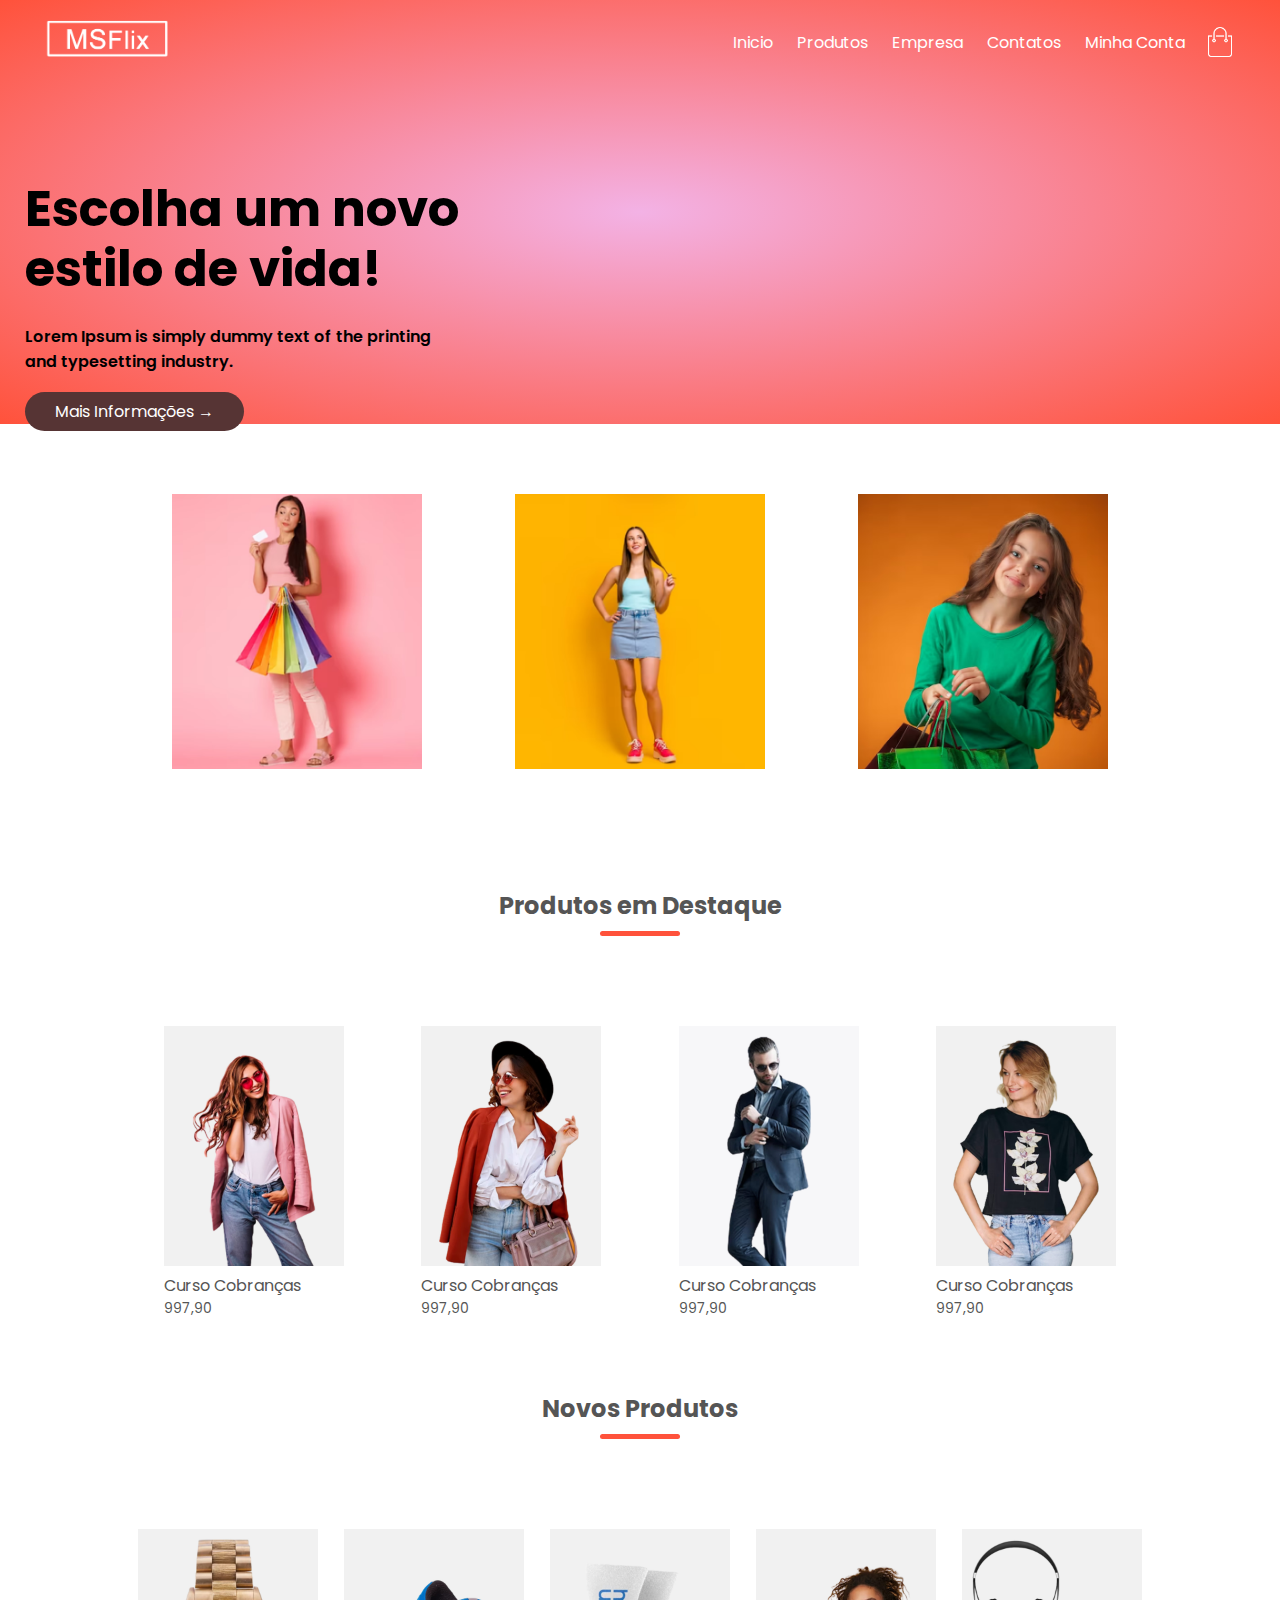
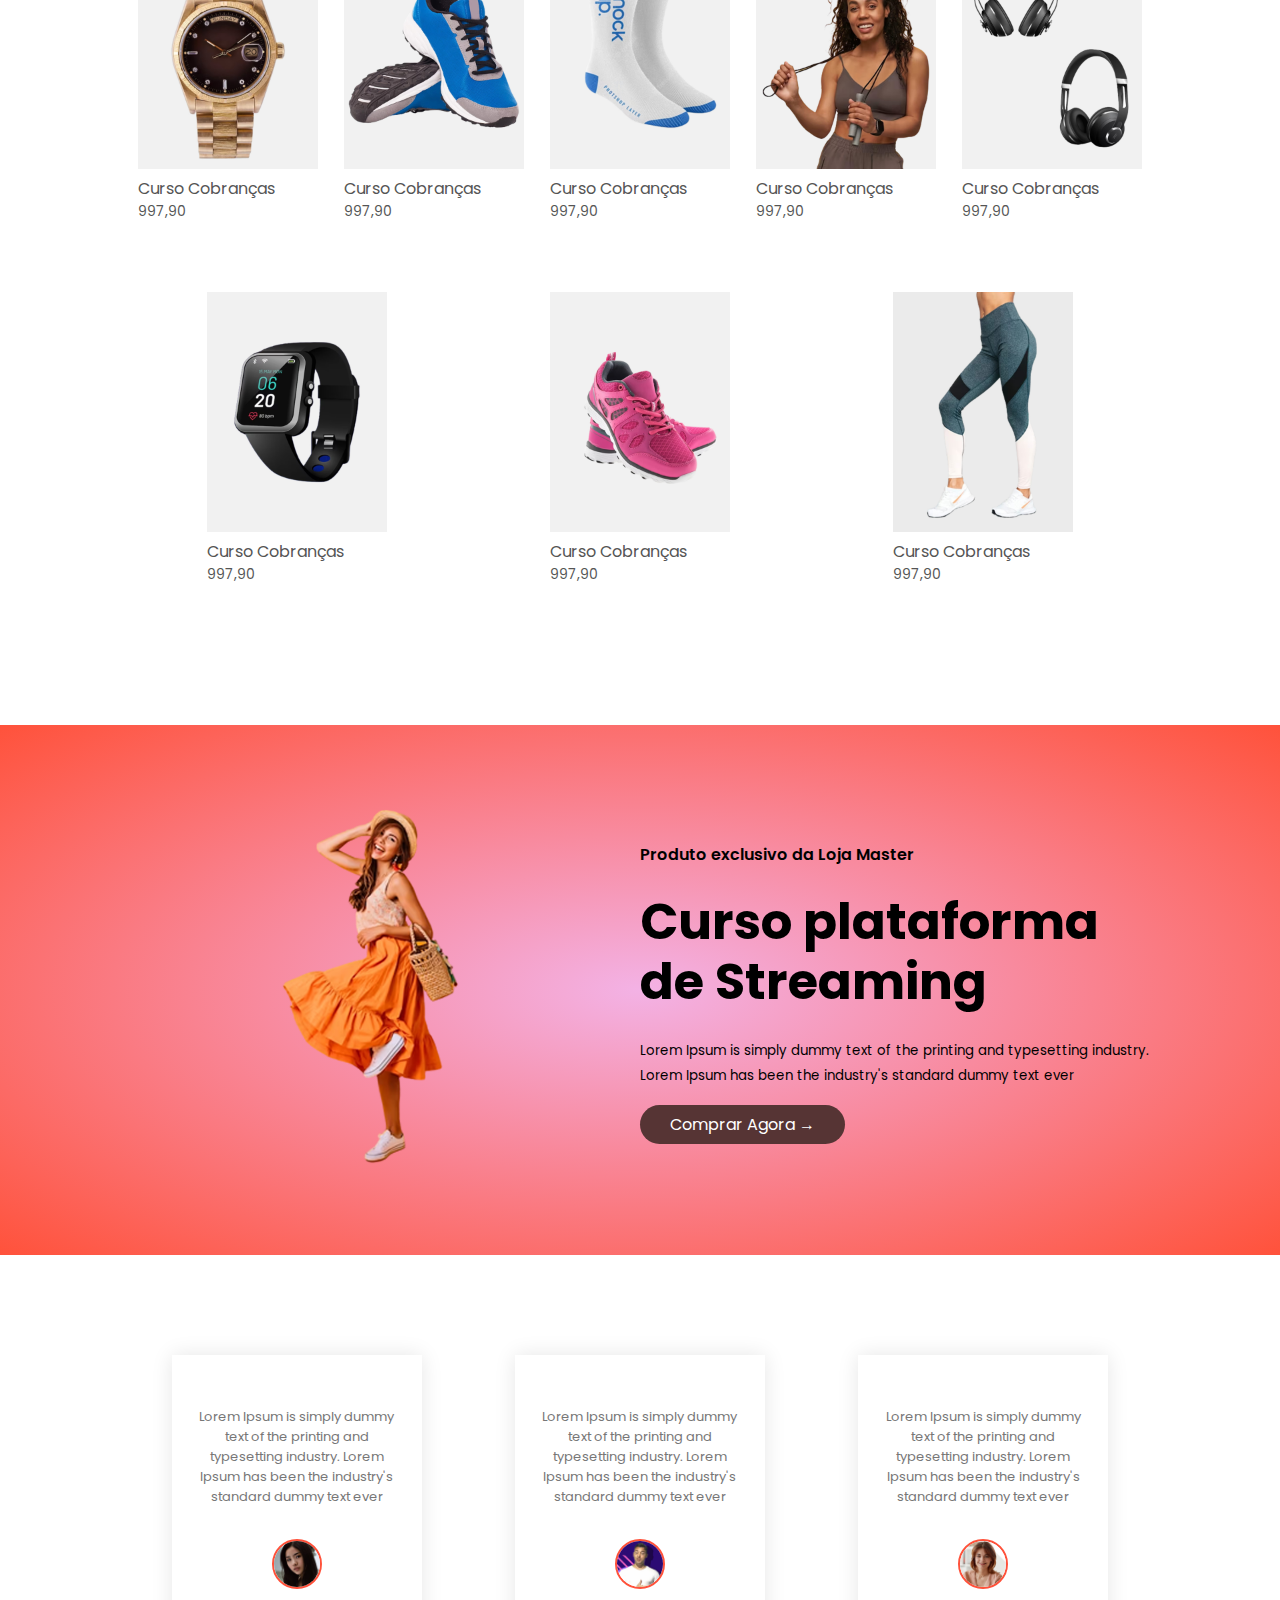
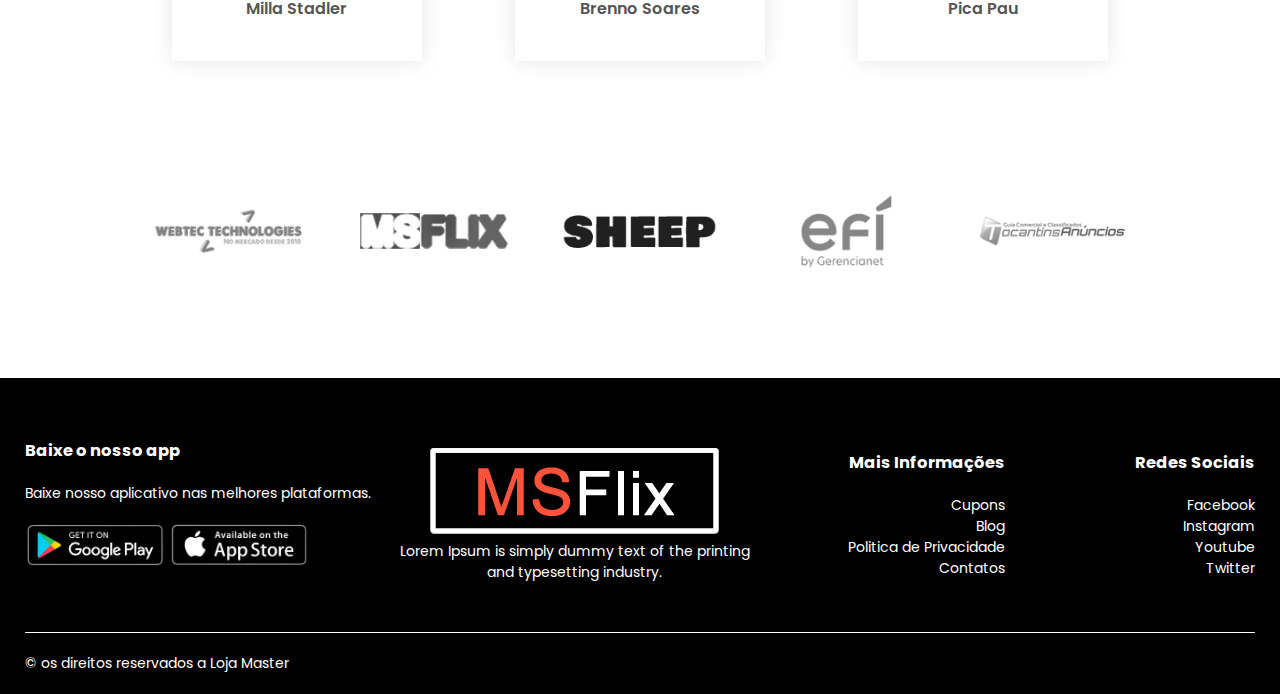
==== index.html @ d75064ee "site2" ====
<!DOCTYPE html>
<html lang="pt-br">
<head>
    <meta charset="UTF-8">
    <meta name="viewport" content="width=device-width, initial-scale=1.0">
    <title>Loja Virtual lojamaster.com.br - lojamaster.com.br</title>
    <link rel="stylesheet" href="assets/css/style.css">

</head>
<body>

    <!--INICIO BANNER LOJA MASTER-->
    <div class="banner">

        <!--INICIO CONTAINER LOJA MASTER-->
            <div class="container">

                <!--INICIO NAVEGAÇÃO TOPO LOJA MASTER-->
                <div class="navbar">

                    <div class="logo">
                        <img src="assets/img/logo.png" alt="Loja Master" width="125px">
                    </div>

                    <!--INICIO MENU DE NAVEGAÇÃO TOPO LOJA MASTER-->
                    <nav>
                        <ul id="MenuItens">
                            <li><a href="" title="">Inicio</a></li>
                            <li><a href="" title="">Produtos</a></li>
                            <li><a href="" title="">Empresa</a></li>
                            <li><a href="" title="">Contatos</a></li>
                            <li><a href="" title="">Minha Conta</a></li>
                        </ul>
                    </nav>
                    <!--FIM MENU DE NAVEGAÇÃO TOPO LOJA MASTER-->


                    <img src="assets/img/carrinho.png" alt="" width="30px" height="30px">

                    <img src="assets/img/menu.png" alt="" class="menu-celular" onclick="menucelular()">

                </div>
                <!--FIM NAVEGAÇÃO TOPO LOJA MASTER-->

                <!--INICIO TEXTO DO BANNER LOJA MASTER-->
                <div class="linha">

                    <div class="col-2">
                        <h1>Escolha um novo <br>estilo de vida!</h1>
                        <p>Lorem Ipsum is simply dummy text of the printing <br>and typesetting industry. </p>
                        <br><a href="" class="btn">Mais Informações &#8594;</a>
                    </div>
                     
                    <div class="col-2">
                        <img src="assets/img/banner-1.png" alt="">
                    </div>


                </div>
                <!--FIM TEXTO DO BANNER LOJA MASTER-->


            </div>
        <!--FIM CONTAINER LOJA MASTER-->


    </div>
    <!--FIM BANNER LOJA MASTER-->

    <!--INICIO CATEGORIAS EM DESTAQUE LOJA MASTER-->
        <div class="categorias">
           <!--INICIO CORPO CATEGORIAS LOJA MASTER-->
           <div class="corpo-categorias">

            <!--INICIO LINHA DO CORPO CATEGORIAS LOJA MASTER-->
            <div class="linha">
                
                <div class="col-3">
                    <img src="assets/img/categoria-1.jpg" alt="">
                </div>
                
                <div class="col-3">
                    <img src="assets/img/categoria-2.jpg" alt="">
                </div>
                
                <div class="col-3">
                    <img src="assets/img/categoria-3.jpg" alt="">
                </div>

            </div>
            <!--FIM LINHA DO CORPO CATEGORIAS LOJA MASTER-->

           </div>
           <!--FIM CORPO CATEGORIAS LOJA MASTER-->
           
        </div>
    <!--FIM CATEGORIAS EM DESTAQUE LOJA MASTER-->

    <!--INICIO PRODUTOS EM DESTAQUE LOJA MASTER-->
        
        <div class="corpo-categorias">
            
            <h2 class="titulo">Produtos em Destaque</h2>
            
            <!--INICIO LINHA DO CORPO CATEGORIAS EM DESTAQUE LOJA MASTER-->
            <div class="linha">
                
                <!--INICIO ITEM PRODUTO EM DESTAQUE LOJA MASTER-->
                <div class="col-4">
                    <img src="assets/img/produto-1.jpg" alt="">
                    <h4>Curso Cobranças</h4>
                     <div class="classificacao">
                        <ion-icon name="star"></ion-icon>
                        <ion-icon name="star"></ion-icon>
                        <ion-icon name="star"></ion-icon>
                        <ion-icon name="star"></ion-icon>
                        <ion-icon name="star"></ion-icon>
                     </div>
                    <p>997,90</p>

                </div>
                <!--FIM ITEM PRODUTO EM DESTAQUE LOJA MASTER-->

                <!--INICIO ITEM PRODUTO EM DESTAQUE LOJA MASTER-->
                <div class="col-4">
                    <img src="assets/img/produto-2.jpg" alt="">
                    <h4>Curso Cobranças</h4>
                     <div class="classificacao">
                        <ion-icon name="star"></ion-icon>
                        <ion-icon name="star"></ion-icon>
                        <ion-icon name="star"></ion-icon>
                        <ion-icon name="star"></ion-icon>
                        <ion-icon name="star"></ion-icon>
                     </div>
                    <p>997,90</p>

                </div>
                <!--FIM ITEM PRODUTO EM DESTAQUE LOJA MASTER-->

                <!--INICIO ITEM PRODUTO EM DESTAQUE LOJA MASTER-->
                <div class="col-4">
                    <img src="assets/img/produto-3.jpg" alt="">
                    <h4>Curso Cobranças</h4>
                     <div class="classificacao">
                        <ion-icon name="star"></ion-icon>
                        <ion-icon name="star"></ion-icon>
                        <ion-icon name="star"></ion-icon>
                        <ion-icon name="star"></ion-icon>
                        <ion-icon name="star"></ion-icon>
                     </div>
                    <p>997,90</p>

                </div>
                <!--FIM ITEM PRODUTO EM DESTAQUE LOJA MASTER-->

                <!--INICIO ITEM PRODUTO EM DESTAQUE LOJA MASTER-->
                <div class="col-4">
                    <img src="assets/img/produto-4.jpg" alt="">
                    <h4>Curso Cobranças</h4>
                     <div class="classificacao">
                        <ion-icon name="star"></ion-icon>
                        <ion-icon name="star"></ion-icon>
                        <ion-icon name="star"></ion-icon>
                        <ion-icon name="star"></ion-icon>
                        <ion-icon name="star"></ion-icon>
                     </div>
                    <p>997,90</p>

                </div>
                <!--FIM ITEM PRODUTO EM DESTAQUE LOJA MASTER-->

            </div>
            <!--FIM LINHA DO CORPO CATEGORIAS EM DESTAQUE LOJA MASTER-->
            
            <h2 class="titulo">Novos Produtos</h2>

            <!--INICIO LINHA DO CORPO CATEGORIAS EM DESTAQUE LOJA MASTER-->
            <div class="linha">
                
                <!--INICIO ITEM PRODUTO EM DESTAQUE LOJA MASTER-->
                <div class="col-4">
                    <img src="assets/img/produto-5.jpg" alt="">
                    <h4>Curso Cobranças</h4>
                     <div class="classificacao">
                        <ion-icon name="star"></ion-icon>
                        <ion-icon name="star"></ion-icon>
                        <ion-icon name="star"></ion-icon>
                        <ion-icon name="star"></ion-icon>
                        <ion-icon name="star"></ion-icon>
                     </div>
                    <p>997,90</p>

                </div>
                <!--FIM ITEM PRODUTO EM DESTAQUE LOJA MASTER-->

                <!--INICIO ITEM PRODUTO EM DESTAQUE LOJA MASTER-->
                <div class="col-4">
                    <img src="assets/img/produto-6.jpg" alt="">
                    <h4>Curso Cobranças</h4>
                     <div class="classificacao">
                        <ion-icon name="star"></ion-icon>
                        <ion-icon name="star"></ion-icon>
                        <ion-icon name="star"></ion-icon>
                        <ion-icon name="star"></ion-icon>
                        <ion-icon name="star"></ion-icon>
                     </div>
                    <p>997,90</p>

                </div>
                <!--FIM ITEM PRODUTO EM DESTAQUE LOJA MASTER-->

                <!--INICIO ITEM PRODUTO EM DESTAQUE LOJA MASTER-->
                <div class="col-4">
                    <img src="assets/img/produto-7.jpg" alt="">
                    <h4>Curso Cobranças</h4>
                     <div class="classificacao">
                        <ion-icon name="star"></ion-icon>
                        <ion-icon name="star"></ion-icon>
                        <ion-icon name="star"></ion-icon>
                        <ion-icon name="star"></ion-icon>
                        <ion-icon name="star"></ion-icon>
                     </div>
                    <p>997,90</p>

                </div>
                <!--FIM ITEM PRODUTO EM DESTAQUE LOJA MASTER-->

                <!--INICIO ITEM PRODUTO EM DESTAQUE LOJA MASTER-->
                <div class="col-4">
                    <img src="assets/img/produto-8.jpg" alt="">
                    <h4>Curso Cobranças</h4>
                     <div class="classificacao">
                        <ion-icon name="star"></ion-icon>
                        <ion-icon name="star"></ion-icon>
                        <ion-icon name="star"></ion-icon>
                        <ion-icon name="star"></ion-icon>
                        <ion-icon name="star"></ion-icon>
                     </div>
                    <p>997,90</p>

                </div>
                <!--FIM ITEM PRODUTO EM DESTAQUE LOJA MASTER-->

                <!--INICIO ITEM PRODUTO EM DESTAQUE LOJA MASTER-->
                <div class="col-4">
                    <img src="assets/img/produto-9.jpg" alt="">
                    <h4>Curso Cobranças</h4>
                     <div class="classificacao">
                        <ion-icon name="star"></ion-icon>
                        <ion-icon name="star"></ion-icon>
                        <ion-icon name="star"></ion-icon>
                        <ion-icon name="star"></ion-icon>
                        <ion-icon name="star"></ion-icon>
                     </div>
                    <p>997,90</p>

                </div>
                <!--FIM ITEM PRODUTO EM DESTAQUE LOJA MASTER-->

                <!--INICIO ITEM PRODUTO EM DESTAQUE LOJA MASTER-->
                <div class="col-4">
                    <img src="assets/img/produto-10.jpg" alt="">
                    <h4>Curso Cobranças</h4>
                     <div class="classificacao">
                        <ion-icon name="star"></ion-icon>
                        <ion-icon name="star"></ion-icon>
                        <ion-icon name="star"></ion-icon>
                        <ion-icon name="star"></ion-icon>
                        <ion-icon name="star"></ion-icon>
                     </div>
                    <p>997,90</p>

                </div>
                <!--FIM ITEM PRODUTO EM DESTAQUE LOJA MASTER-->

                <!--INICIO ITEM PRODUTO EM DESTAQUE LOJA MASTER-->
                <div class="col-4">
                    <img src="assets/img/produto-11.jpg" alt="">
                    <h4>Curso Cobranças</h4>
                     <div class="classificacao">
                        <ion-icon name="star"></ion-icon>
                        <ion-icon name="star"></ion-icon>
                        <ion-icon name="star"></ion-icon>
                        <ion-icon name="star"></ion-icon>
                        <ion-icon name="star"></ion-icon>
                     </div>
                    <p>997,90</p>

                </div>
                <!--FIM ITEM PRODUTO EM DESTAQUE LOJA MASTER-->

                <!--INICIO ITEM PRODUTO EM DESTAQUE LOJA MASTER-->
                <div class="col-4">
                    <img src="assets/img/produto-12.jpg" alt="">
                    <h4>Curso Cobranças</h4>
                     <div class="classificacao">
                        <ion-icon name="star"></ion-icon>
                        <ion-icon name="star"></ion-icon>
                        <ion-icon name="star"></ion-icon>
                        <ion-icon name="star"></ion-icon>
                        <ion-icon name="star"></ion-icon>
                     </div>
                    <p>997,90</p>

                </div>
                <!--FIM ITEM PRODUTO EM DESTAQUE LOJA MASTER-->

            </div>
            <!--FIM LINHA DO CORPO CATEGORIAS EM DESTAQUE LOJA MASTER-->

        </div>  
        
    <!--FIM PRODUTOS EM DESTAQUE LOJA MASTER-->

    <!--INICIO OFERTAS LOJA MASTER-->
        <div class="ofertas">

            <div class="corpo-categorias">
                <div class="linha">
                   
                    <div class="col-2">
                        <img src="assets/img/banner-2.png" alt="" class="oferta-img">
                    </div>

                    <div class="col-2">
                        <p>Produto exclusivo da Loja Master</p>
                        <h1>Curso plataforma de Streaming</h1>
                        <small>Lorem Ipsum is simply dummy text of the printing and typesetting industry. Lorem Ipsum has been the industry's standard dummy text ever</small>
                        <br> <br><a href="" class="btn">Comprar Agora &#8594;</a>
                    </div>

                </div>
            </div>

        </div>
    <!--FIM OFERTAS LOJA MASTER-->

    <!--INICIO DEPOIMENTOS LOJA MASTER-->
    <div class="depoimentos">
        <div class="corpo-categorias">
            <div class="linha">

                <!--INICIO ITEM DEPOIMENTO LOJA MASTER-->
                <div class="col-3">
                    <ion-icon name="ribbon" class="depoimento-icone"></ion-icon>
                    <p>Lorem Ipsum is simply dummy text of the printing and typesetting industry. Lorem Ipsum has been the industry's standard dummy text ever</p>
                    
                    <div class="classificacao">
                        <ion-icon name="star"></ion-icon>
                        <ion-icon name="star"></ion-icon>
                        <ion-icon name="star"></ion-icon>
                        <ion-icon name="star"></ion-icon>
                        <ion-icon name="star"></ion-icon>
                     </div>
                    
                    <img src="assets/img/cliente-1.png" alt="">
                    <h3>Milla Stadler</h3>
                </div>
                <!--FIM ITEM DEPOIMENTO LOJA MASTER-->

                <!--INICIO ITEM DEPOIMENTO LOJA MASTER-->
                <div class="col-3">
                    <ion-icon name="ribbon" class="depoimento-icone"></ion-icon>
                    <p>Lorem Ipsum is simply dummy text of the printing and typesetting industry. Lorem Ipsum has been the industry's standard dummy text ever</p>
                    
                    <div class="classificacao">
                        <ion-icon name="star"></ion-icon>
                        <ion-icon name="star"></ion-icon>
                        <ion-icon name="star"></ion-icon>
                        <ion-icon name="star"></ion-icon>
                        <ion-icon name="star"></ion-icon>
                     </div>
                    
                    <img src="assets/img/cliente-2.png" alt="">
                    <h3>Brenno Soares</h3>
                </div>
                <!--FIM ITEM DEPOIMENTO LOJA MASTER-->

                <!--INICIO ITEM DEPOIMENTO LOJA MASTER-->
                <div class="col-3">
                    <ion-icon name="ribbon" class="depoimento-icone"></ion-icon>
                    <p>Lorem Ipsum is simply dummy text of the printing and typesetting industry. Lorem Ipsum has been the industry's standard dummy text ever</p>
                    
                    <div class="classificacao">
                        <ion-icon name="star"></ion-icon>
                        <ion-icon name="star"></ion-icon>
                        <ion-icon name="star"></ion-icon>
                        <ion-icon name="star"></ion-icon>
                        <ion-icon name="star"></ion-icon>
                     </div>
                    
                    <img src="assets/img/cliente-3.png" alt="">
                    <h3>Pica Pau</h3>
                </div>
                <!--FIM ITEM DEPOIMENTO LOJA MASTER-->

            </div>
        </div>
    </div>
    <!--FIM DEPOIMENTOS LOJA MASTER-->

    <!--INICIO MARCAS LOJA MASTER-->
    <div class="marcas">
        <div class="corpo-categorias">
            <div class="linha">
            
                <div class="col-5">
                    <img src="assets/img/marca-1.png" alt="">
                </div>
                
                <div class="col-5">
                    <img src="assets/img/marca-2.png" alt="">
                </div>
                
                <div class="col-5">
                    <img src="assets/img/marca-3.png" alt="">
                </div>

                <div class="col-5">
                    <img src="assets/img/marca-4.png" alt="">
                </div>
                
                <div class="col-5">
                    <img src="assets/img/marca-5.png" alt="">
                </div>

            </div>
        </div>
    </div>
    <!--FIM MARCAS LOJA MASTER-->

    <!--INICIO RODAPE LOJA MASTER-->
        <footer class="rodape">

            <div class="container">
                <div class="linha">
                  
                    <div class="rodape-col-1">
                        <h3>Baixe o nosso app</h3>
                        <p>Baixe nosso aplicativo nas melhores plataformas.</p>
                        <div class="app-logo">
                            <img src="assets/img/google.png" alt="">
                            <img src="assets/img/apple.png" alt="">
                        </div>
                    </div>

                    <div class="rodape-col-2">
                        <img src="assets/img/logo-2.png" alt="">
                        <p>Lorem Ipsum is simply dummy text of the printing and typesetting industry.</p>
                    </div>

                    <div class="rodape-col-3">
                        <h3>Mais Informações</h3>
                        <ul>
                            <li>Cupons</li>
                            <li>Blog</li>
                            <li>Politica de Privacidade</li>
                            <li>Contatos</li>
                        </ul>
                    </div>

                    <div class="rodape-col-4">
                        <h3>Redes Sociais</h3>
                        <ul>
                            <li>Facebook</li>
                            <li>Instagram</li>
                            <li>Youtube</li>
                            <li>Twitter</li>
                        </ul>
                    </div>
                    
                </div>
                <hr>
                <p class="direitos"></p>
                    &#169; os direitos reservados a Loja Master
            </div>

        </footer>
    <!--FIM RODAPE LOJA MASTER-->
    


<script type="module" src="https://unpkg.com/ionicons@7.1.0/dist/ionicons/ionicons.esm.js"></script>
<script nomodule src="https://unpkg.com/ionicons@7.1.0/dist/ionicons/ionicons.js"></script>
<script src="assets/js/app.js"></script>
</body>
</html>
---- assets/css/style.css ----
@import url('https://fonts.googleapis.com/css2?family=Poppins:ital,wght@0,100;0,200;0,300;0,400;0,500;0,600;0,700;0,800;0,900;1,100;1,200;1,300;1,400;1,500;1,600;1,700;1,800;1,900&display=swap');
*{
    margin: 0;
    padding: 0;
    box-sizing: border-box;
}

:root{
    --cor-padrao: #ff523b;
    --cor-padrao-hover: #f3b2e5;
    --cor-fonte: #fff;
    --cor-fonte-p: #555;
    --cor-btn: #563434;
    --cor-btn-hover: #15ff00;
    --cor-btn-fonte: #000;
    --cor-fonte-corpo: #555;
    --cor-fonte-corpo-leve: #777;
}

body{
    font-family: 'Poppins', sans-serif;
}

.banner{
    background: radial-gradient(var(--cor-padrao-hover), var(--cor-padrao));
}

.banner .linha{
    margin-top:70px;
}

.container{
    max-width: 1300px;
    margin: auto;
    padding-left: 25px;
    padding-right: 25px;
}

.navbar{
    display: flex; 
    align-items: center;
    padding: 20px;
}

nav{
    flex: 1;
    text-align: right;
}

nav ul{
    display: inline-block;
    list-style-type: none;
}

nav ul li{
    display: inline-block;
    margin-right: 20px;
}

nav ul li a{
    text-decoration: none;
    color: var(--cor-fonte);
}

.banner p{
    color: var(--cor-fonte);
}

p{
    color: var(--cor-fonte-p);
}

.linha{
    display: flex;
    align-items: center;
    flex-wrap: wrap;
    justify-content: space-around;
}

.col-2{
    flex-basis: 50%;
    min-width: 300px;
}

.col-2 img{
    max-width: 100%;
    padding: 50px 0;
}

.col-2 h1{
    font-size: 50px;
    line-height: 60px;
    margin: 25px 0;
}

.col-2 p{
    font-weight: 600;
    color: var(--cor-btn-fonte);
}
 
.btn{
    text-decoration: none;
    color:var(--cor-fonte);
    background: var(--cor-btn);
    padding: 8px 30px;
    margin: 30px 0;
    border-radius: 30px;
    transition: background 0.5s;
}

.btn:hover{
    background: var(--cor-btn-hover);
    color: var(--cor-btn-fonte);
    
}

.categorias{
    margin: 70px 0;
}

.corpo-categorias{
    max-width: 1080px;
    margin: auto;
    padding-left: 25px;
    padding-right: 25px;
}

.col-3{
    flex-basis: 30%;
    max-width: 250px;
    margin-bottom: 30px;
}

.col-3 img{
    width: 100%;
    object-fit: cover;
    object-position: center;
}

.col-4{
    flex-basis: 25%; 
    max-width: 200px;
    padding: 10px;
    margin-bottom: 50px;
    transition: transform 0.5s;
}

.col-4:hover{
    transform: scale(1.1);
}

.col-4 img{
    width: 100%;
    object-fit: cover;
    object-position: center;
}

.titulo{
    position: relative;
    line-height: 60px;
    margin: 0 auto 80px;
    text-align: center;
    color: var(--cor-fonte-corpo)
}

.titulo::after{
    content: '';
    background-color: var(--cor-padrao);
    width: 80px;
    height: 5px;
    border-radius: 5px;
    position: absolute;
    bottom: 0;
    left: 50%;
    transform: translateX(-50%);
}

h4{
    color: var(--cor-fonte-corpo);
    font-weight: normal;
}

.col-4 p{
    font-size: 14px;
}

.classificacao ion-icon{
    color: var(--cor-padrao)
}

/*------------OFERTAS------------*/

.ofertas{
    background: radial-gradient(var(--cor-padrao-hover), var(--cor-padrao));
    margin-top: 80px;
    padding: 30px 0;
}

.col-2 .oferta-img{
    padding: 50px;
}

small{
    color: var(--cor-btn-fonte);
}

/*------------DEPOIMENTOS------------*/

.depoimentos{
    padding-top: 100px;
}

.depoimentos .col-3{
    text-align: center;
    padding: 40px 20px;
    box-shadow: 0 0 20px 0 rgba(0, 0, 0, 0.1);
    cursor: pointer;
    transition: transform 0.5s;
}

.depoimentos .col-3:hover{
    transform: scale(1.1);
}

.depoimentos .col-3 img{
    width: 50px;
    border-radius: 50%;
    margin-top: 20px;
    border: 2px solid var(--cor-padrao);
}

.depoimento-icone{
    color: var(--cor-padrao);
    font-size: 34px;
}

.col-3 p{
    font-size: 13px;
    color: var(--cor-fonte-corpo-leve);
    margin: 12px 0;
}

.depoimentos .col-3 h3{
    font-size: 16px;
    font-weight: 600;
    color: var(--cor-fonte-corpo);
}

/*------------MARCAS------------*/

.marcas{
    margin: 100px auto;
}

.col-5{
    width: 160px;
}

.col-5 img{
    width: 100%;
    object-fit: cover;
    object-position: center;
    cursor: pointer;
    filter: grayscale(100%);
}

.col-5 img:hover{
    filter: grayscale(0%);
}

/*------------RODAPE------------*/

.rodape{
    background-color: var(--cor-btn-fonte);
    color: var(--cor-fonte);
    padding: 60px 0 20px;
    font-size: 14px;
}

.rodape p{
    color: var(--cor-fonte);
}

.rodape h3{
    color: var(--cor-fonte);
    margin-bottom: 20px;
}

.rodape-col-1, .rodape-col-2, .rodape-col-3, .rodape-col-4{
    width: 250px;
    min-width: 250px;
    margin-bottom: 20px;
} 

.rodape-col-1{
    flex-basis: 30%;
}

.rodape-col-2{
    flex: 1;
    text-align: center;
}

.rodape-col-1 img{
    width: 180px;
    margin-bottom: 20px;
}

.rodape-col-3, .rodape-col-4{
    flex-basis: 12%;
    text-align: right;
}

ul{
    list-style-type: none;
}

.app-logo{
    margin-top: 20px;
}

.app-logo img{
    width: 140px;
}

.rodape hr{
    border: none;
    height: 1px;
    background: var(--cor-fonte);
    margin: 20px 0;
}

.direitos{
    text-align: center;
}

.menu-celular{
    width: 28px;
    margin-left: 20px;
    display: none;
}

/*------------MENU CELULAR------------*/

@media only screen and (max-width:800px){
    nav ul{
        position: absolute;
        top: 70px;
        left: 0;
        background: var(--cor-btn-fonte);
        width: 100%;
        overflow: hidden;
        transition: max-height 0.5s;

    }

    nav ul li{
        display: block;
        margin-top: 10px;
        margin-right: 50px;
        margin-bottom: 10px;
    }

    nav ul li a{
        color: var(--cor-fonte);
    }

    .menu-celular{
        display: block;
        cursor: pointer; 
    }
}
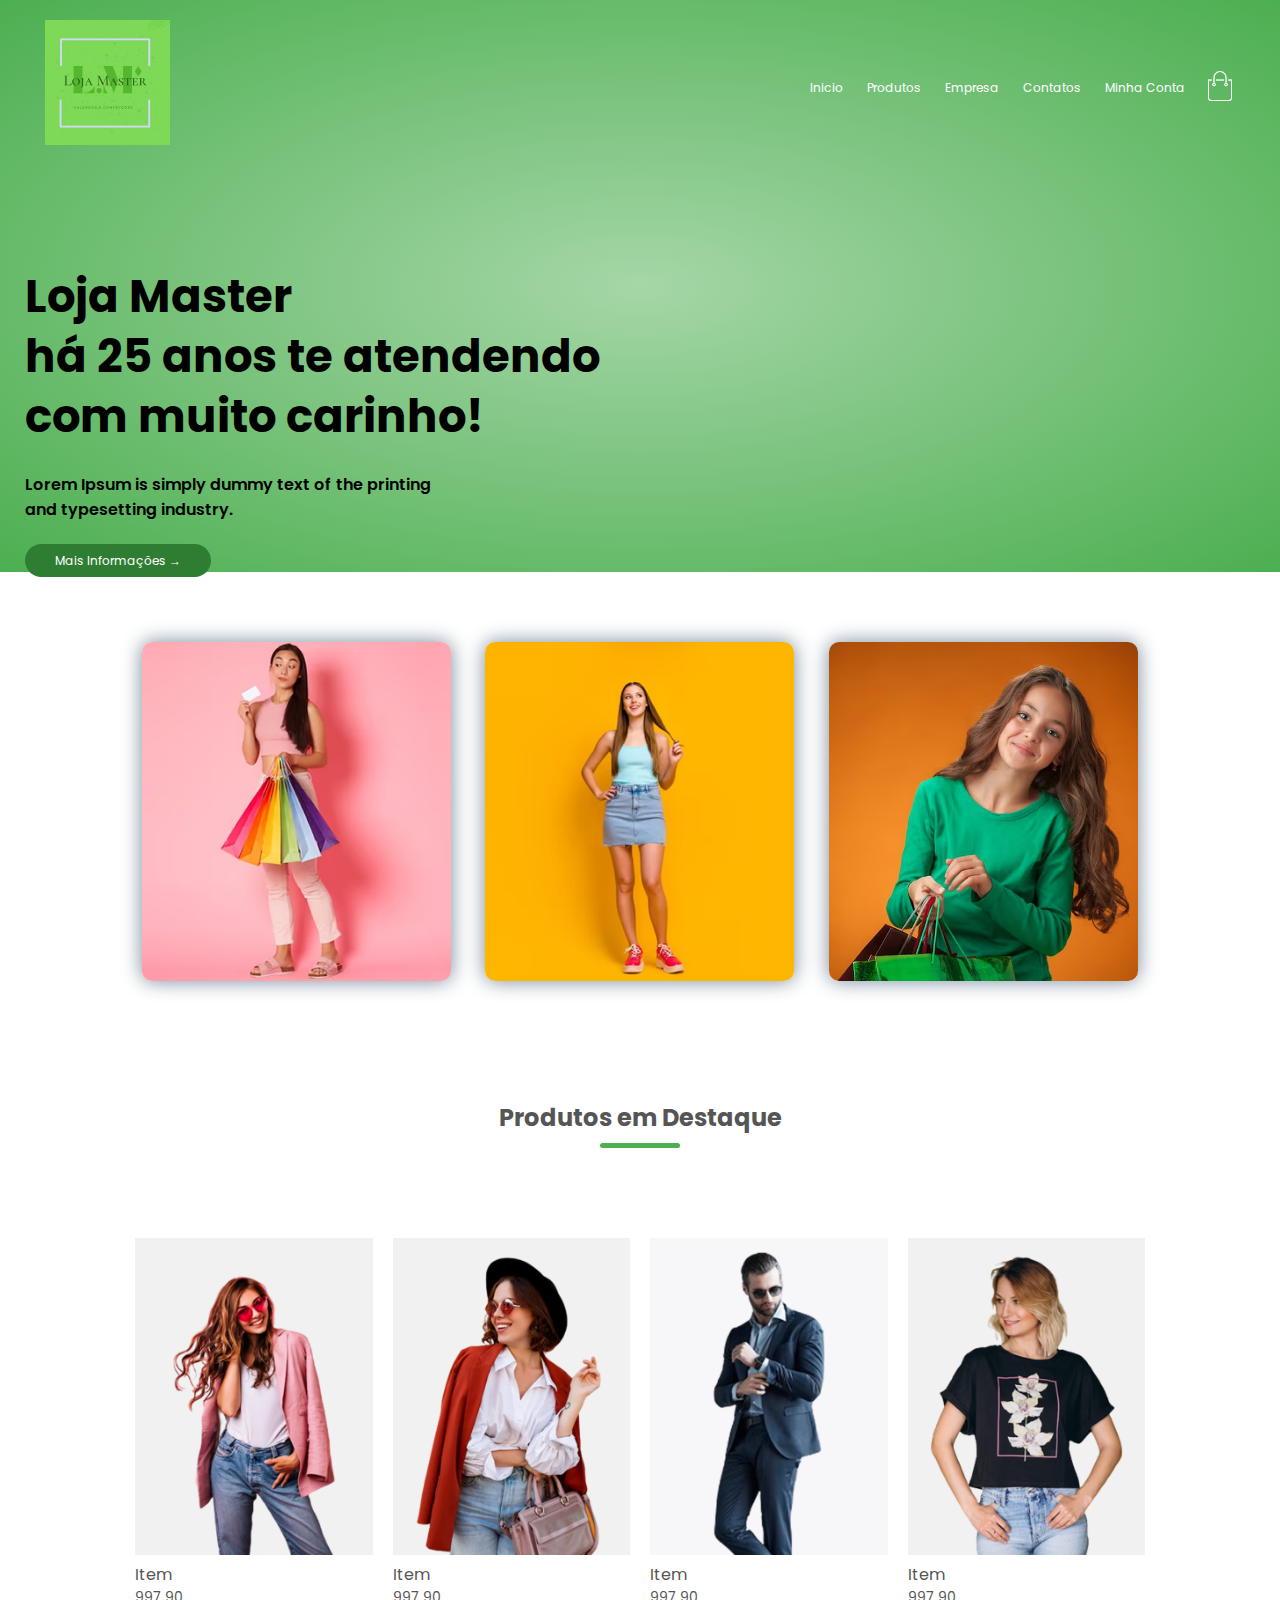
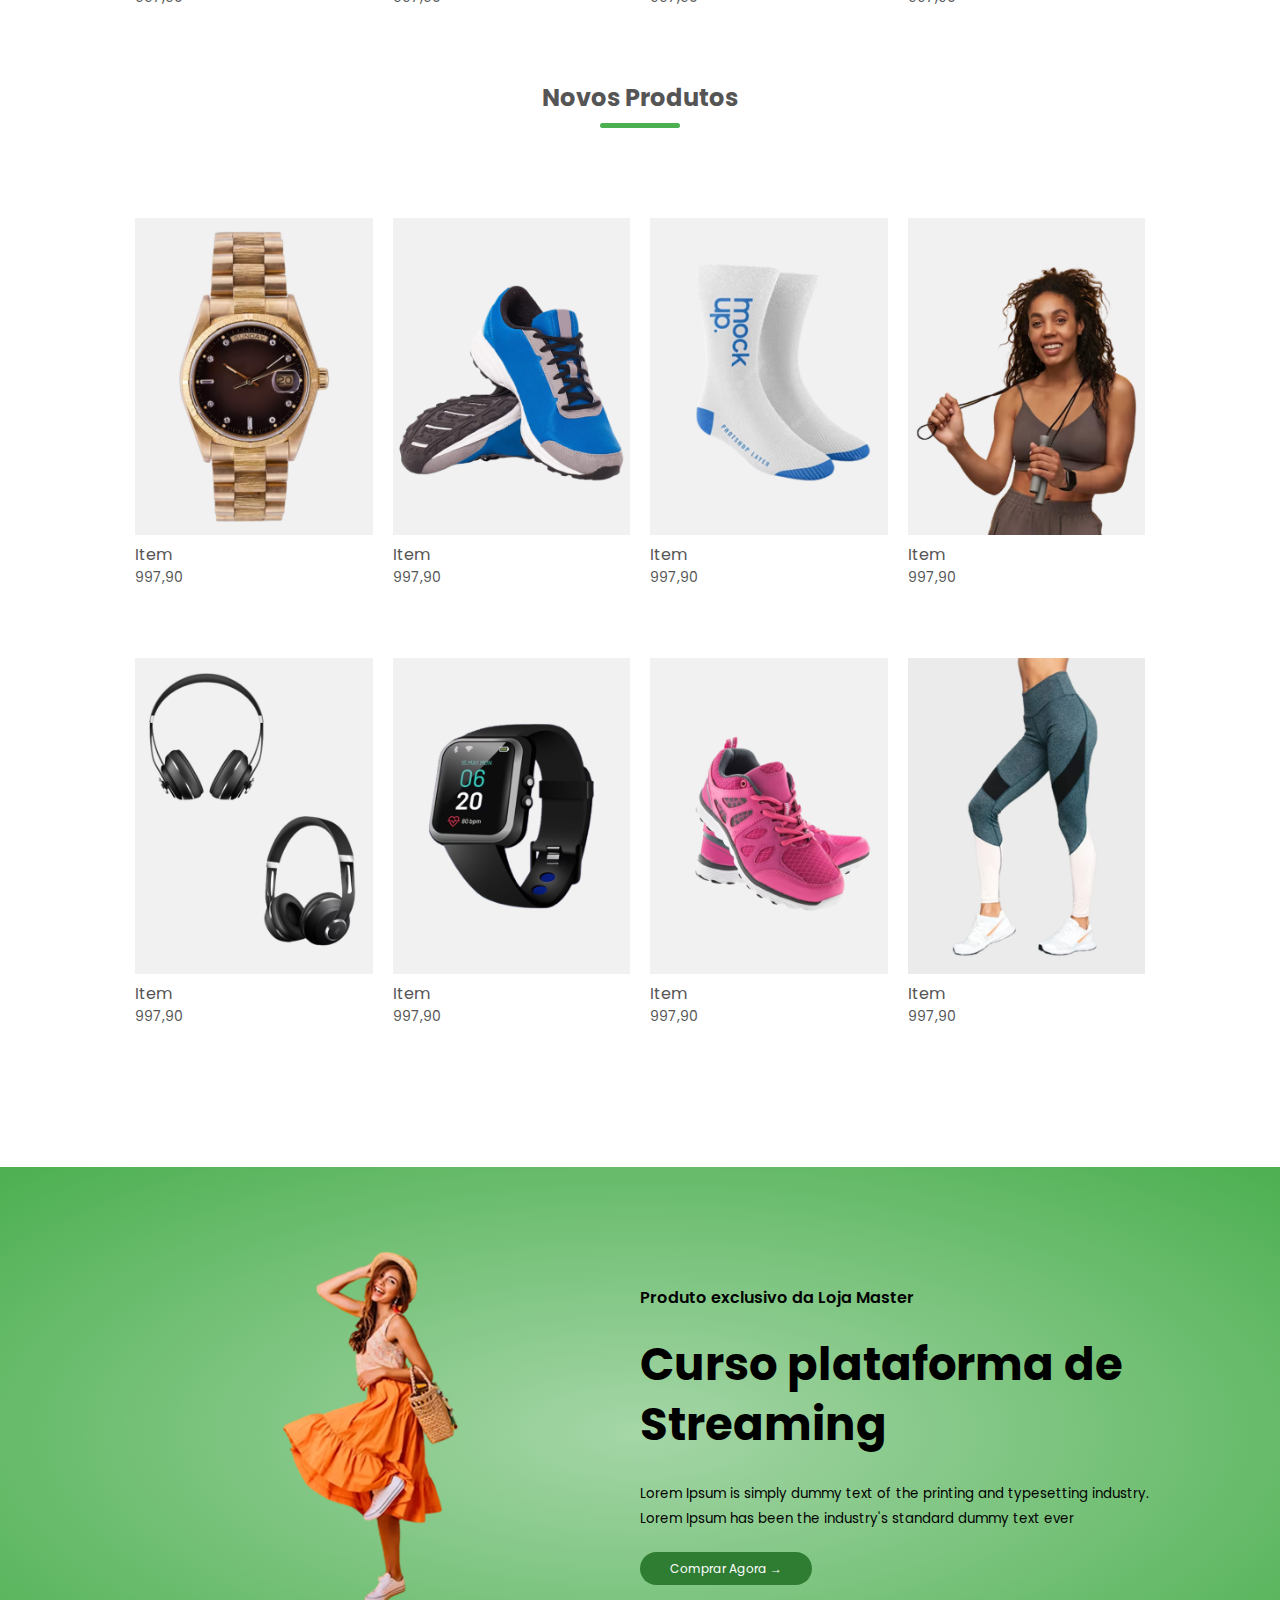
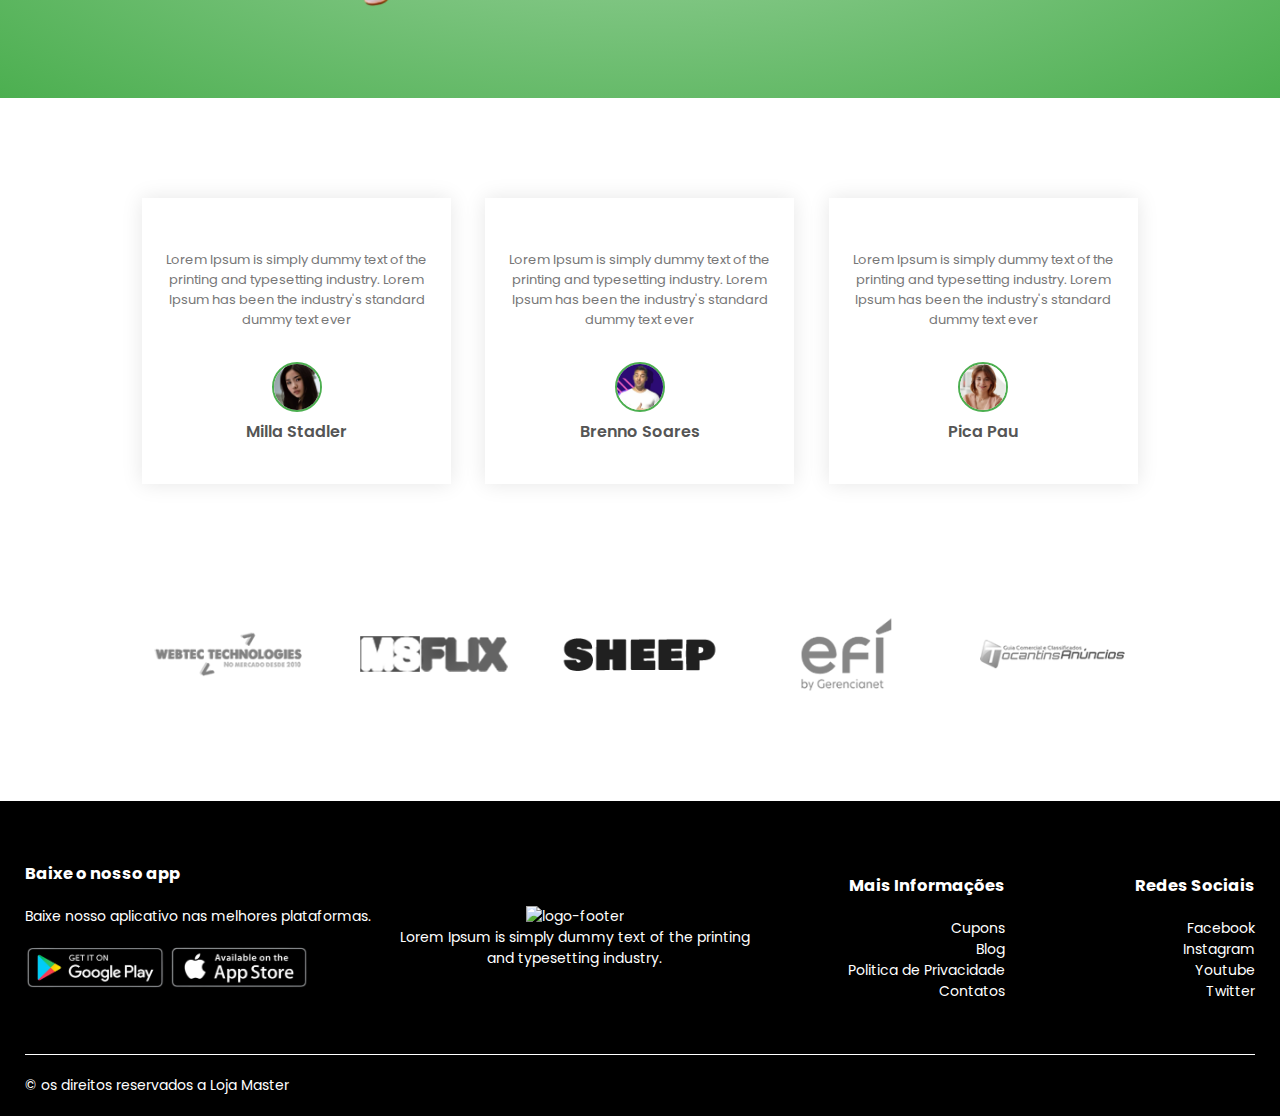
==== commit f03ecf1f: "avaliação" ====
--- a/index.html
+++ b/index.html
@@ -19,17 +19,17 @@
                 <div class="navbar">
 
                     <div class="logo">
-                        <img src="assets/img/logo.png" alt="Loja Master" width="125px">
+                        <img src="assets/img/logo-lojamaster.jpeg" alt="Loja Master" width="125px">
                     </div>
 
                     <!--INICIO MENU DE NAVEGAÇÃO TOPO LOJA MASTER-->
                     <nav>
                         <ul id="MenuItens">
-                            <li><a href="" title="">Inicio</a></li>
-                            <li><a href="" title="">Produtos</a></li>
+                            <li><a href="index.html" title="">Inicio</a></li>
+                            <li><a href="produtos.html" title="">Produtos</a></li>
                             <li><a href="" title="">Empresa</a></li>
                             <li><a href="" title="">Contatos</a></li>
-                            <li><a href="" title="">Minha Conta</a></li>
+                            <li><a href="minha-conta.html" title="">Minha Conta</a></li>
                         </ul>
                     </nav>
                     <!--FIM MENU DE NAVEGAÇÃO TOPO LOJA MASTER-->
@@ -46,7 +46,7 @@
                 <div class="linha">
 
                     <div class="col-2">
-                        <h1>Escolha um novo <br>estilo de vida!</h1>
+                        <h1>Loja Master <br>há 25 anos te atendendo com muito carinho!</h1>
                         <p>Lorem Ipsum is simply dummy text of the printing <br>and typesetting industry. </p>
                         <br><a href="" class="btn">Mais Informações &#8594;</a>
                     </div>
@@ -107,8 +107,10 @@
                 
                 <!--INICIO ITEM PRODUTO EM DESTAQUE LOJA MASTER-->
                 <div class="col-4">
+                    <a href="ver-produto.html" title="">
                     <img src="assets/img/produto-1.jpg" alt="">
-                    <h4>Curso Cobranças</h4>
+                    </a>
+                    <h4>Item</h4>
                      <div class="classificacao">
                         <ion-icon name="star"></ion-icon>
                         <ion-icon name="star"></ion-icon>
@@ -124,7 +126,7 @@
                 <!--INICIO ITEM PRODUTO EM DESTAQUE LOJA MASTER-->
                 <div class="col-4">
                     <img src="assets/img/produto-2.jpg" alt="">
-                    <h4>Curso Cobranças</h4>
+                    <h4>Item</h4>
                      <div class="classificacao">
                         <ion-icon name="star"></ion-icon>
                         <ion-icon name="star"></ion-icon>
@@ -140,7 +142,7 @@
                 <!--INICIO ITEM PRODUTO EM DESTAQUE LOJA MASTER-->
                 <div class="col-4">
                     <img src="assets/img/produto-3.jpg" alt="">
-                    <h4>Curso Cobranças</h4>
+                    <h4>Item</h4>
                      <div class="classificacao">
                         <ion-icon name="star"></ion-icon>
                         <ion-icon name="star"></ion-icon>
@@ -156,7 +158,7 @@
                 <!--INICIO ITEM PRODUTO EM DESTAQUE LOJA MASTER-->
                 <div class="col-4">
                     <img src="assets/img/produto-4.jpg" alt="">
-                    <h4>Curso Cobranças</h4>
+                    <h4>Item</h4>
                      <div class="classificacao">
                         <ion-icon name="star"></ion-icon>
                         <ion-icon name="star"></ion-icon>
@@ -180,7 +182,7 @@
                 <!--INICIO ITEM PRODUTO EM DESTAQUE LOJA MASTER-->
                 <div class="col-4">
                     <img src="assets/img/produto-5.jpg" alt="">
-                    <h4>Curso Cobranças</h4>
+                    <h4>Item</h4>
                      <div class="classificacao">
                         <ion-icon name="star"></ion-icon>
                         <ion-icon name="star"></ion-icon>
@@ -196,7 +198,7 @@
                 <!--INICIO ITEM PRODUTO EM DESTAQUE LOJA MASTER-->
                 <div class="col-4">
                     <img src="assets/img/produto-6.jpg" alt="">
-                    <h4>Curso Cobranças</h4>
+                    <h4>Item</h4>
                      <div class="classificacao">
                         <ion-icon name="star"></ion-icon>
                         <ion-icon name="star"></ion-icon>
@@ -212,7 +214,7 @@
                 <!--INICIO ITEM PRODUTO EM DESTAQUE LOJA MASTER-->
                 <div class="col-4">
                     <img src="assets/img/produto-7.jpg" alt="">
-                    <h4>Curso Cobranças</h4>
+                    <h4>Item</h4>
                      <div class="classificacao">
                         <ion-icon name="star"></ion-icon>
                         <ion-icon name="star"></ion-icon>
@@ -228,7 +230,7 @@
                 <!--INICIO ITEM PRODUTO EM DESTAQUE LOJA MASTER-->
                 <div class="col-4">
                     <img src="assets/img/produto-8.jpg" alt="">
-                    <h4>Curso Cobranças</h4>
+                    <h4>Item</h4>
                      <div class="classificacao">
                         <ion-icon name="star"></ion-icon>
                         <ion-icon name="star"></ion-icon>
@@ -244,7 +246,7 @@
                 <!--INICIO ITEM PRODUTO EM DESTAQUE LOJA MASTER-->
                 <div class="col-4">
                     <img src="assets/img/produto-9.jpg" alt="">
-                    <h4>Curso Cobranças</h4>
+                    <h4>Item</h4>
                      <div class="classificacao">
                         <ion-icon name="star"></ion-icon>
                         <ion-icon name="star"></ion-icon>
@@ -260,7 +262,7 @@
                 <!--INICIO ITEM PRODUTO EM DESTAQUE LOJA MASTER-->
                 <div class="col-4">
                     <img src="assets/img/produto-10.jpg" alt="">
-                    <h4>Curso Cobranças</h4>
+                    <h4>Item</h4>
                      <div class="classificacao">
                         <ion-icon name="star"></ion-icon>
                         <ion-icon name="star"></ion-icon>
@@ -276,7 +278,7 @@
                 <!--INICIO ITEM PRODUTO EM DESTAQUE LOJA MASTER-->
                 <div class="col-4">
                     <img src="assets/img/produto-11.jpg" alt="">
-                    <h4>Curso Cobranças</h4>
+                    <h4>Item</h4>
                      <div class="classificacao">
                         <ion-icon name="star"></ion-icon>
                         <ion-icon name="star"></ion-icon>
@@ -292,7 +294,7 @@
                 <!--INICIO ITEM PRODUTO EM DESTAQUE LOJA MASTER-->
                 <div class="col-4">
                     <img src="assets/img/produto-12.jpg" alt="">
-                    <h4>Curso Cobranças</h4>
+                    <h4>Item</h4>
                      <div class="classificacao">
                         <ion-icon name="star"></ion-icon>
                         <ion-icon name="star"></ion-icon>
@@ -445,7 +447,7 @@
                     </div>
 
                     <div class="rodape-col-2">
-                        <img src="assets/img/logo-2.png" alt="">
+                        <img src="#" alt="logo-footer">
                         <p>Lorem Ipsum is simply dummy text of the printing and typesetting industry.</p>
                     </div>
 
--- a/assets/css/style.css
+++ b/assets/css/style.css
@@ -1,106 +1,116 @@
 @import url('https://fonts.googleapis.com/css2?family=Poppins:ital,wght@0,100;0,200;0,300;0,400;0,500;0,600;0,700;0,800;0,900;1,100;1,200;1,300;1,400;1,500;1,600;1,700;1,800;1,900&display=swap');
-*{
+
+* {
     margin: 0;
     padding: 0;
     box-sizing: border-box;
 }
 
-:root{
-    --cor-padrao: #ff523b;
-    --cor-padrao-hover: #f3b2e5;
-    --cor-fonte: #fff;
-    --cor-fonte-p: #555;
-    --cor-btn: #563434;
+:root {
+    --cor-padrao: #4CAF50;
+    /* Verde Médio */
+    --cor-padrao-hover: #A5D6A7;
+    /* Verde Claro */
+    --cor-fonte: #FFFFFF;
+    /* Branco */
+    --cor-fonte-p: #555555;
+    /* Cinza Escuro */
+    --cor-btn: #2E7D32;
+    /* Verde Escuro */
     --cor-btn-hover: #15ff00;
-    --cor-btn-fonte: #000;
-    --cor-fonte-corpo: #555;
-    --cor-fonte-corpo-leve: #777;
-}
-
-body{
+    /* Verde Brilhante */
+    --cor-btn-fonte: #000000;
+    /* Preto */
+    --cor-fonte-corpo: #555555;
+    /* Cinza Escuro */
+    --cor-fonte-corpo-leve: #777777;
+    /* Cinza Claro */
+}
+
+body {
     font-family: 'Poppins', sans-serif;
 }
 
-.banner{
+.banner {
     background: radial-gradient(var(--cor-padrao-hover), var(--cor-padrao));
 }
 
-.banner .linha{
-    margin-top:70px;
-}
-
-.container{
+.banner .linha {
+    margin-top: 70px;
+}
+
+.container {
     max-width: 1300px;
     margin: auto;
     padding-left: 25px;
     padding-right: 25px;
 }
 
-.navbar{
-    display: flex; 
+.navbar {
+    display: flex;
     align-items: center;
     padding: 20px;
 }
 
-nav{
+nav {
     flex: 1;
     text-align: right;
 }
 
-nav ul{
+nav ul {
     display: inline-block;
     list-style-type: none;
 }
 
-nav ul li{
+nav ul li {
     display: inline-block;
     margin-right: 20px;
 }
 
-nav ul li a{
+nav ul li a {
     text-decoration: none;
     color: var(--cor-fonte);
 }
 
-.banner p{
+.banner p {
     color: var(--cor-fonte);
 }
 
-p{
+p {
     color: var(--cor-fonte-p);
 }
 
-.linha{
+.linha {
     display: flex;
     align-items: center;
     flex-wrap: wrap;
     justify-content: space-around;
 }
 
-.col-2{
+.col-2 {
     flex-basis: 50%;
     min-width: 300px;
 }
 
-.col-2 img{
+.col-2 img {
     max-width: 100%;
     padding: 50px 0;
 }
 
-.col-2 h1{
-    font-size: 50px;
+.col-2 h1 {
+    font-size: 45px;
     line-height: 60px;
     margin: 25px 0;
 }
 
-.col-2 p{
+.col-2 p {
     font-weight: 600;
     color: var(--cor-btn-fonte);
 }
- 
-.btn{
+
+.btn {
     text-decoration: none;
-    color:var(--cor-fonte);
+    color: var(--cor-fonte);
     background: var(--cor-btn);
     padding: 8px 30px;
     margin: 30px 0;
@@ -108,54 +118,61 @@
     transition: background 0.5s;
 }
 
-.btn:hover{
+.btn:hover {
     background: var(--cor-btn-hover);
     color: var(--cor-btn-fonte);
-    
-}
-
-.categorias{
+
+}
+
+.categorias {
     margin: 70px 0;
 }
 
-.corpo-categorias{
+.categorias .col-3 img {
+    box-shadow: 0 0 20px 0 lightslategray;
+    border-radius: none;
+    border-radius: 10px;
+}
+
+.corpo-categorias {
     max-width: 1080px;
     margin: auto;
     padding-left: 25px;
     padding-right: 25px;
 }
 
-.col-3{
+.col-3 {
     flex-basis: 30%;
-    max-width: 250px;
+    min-width: 250px;
     margin-bottom: 30px;
 }
 
-.col-3 img{
+.col-3 img {
     width: 100%;
     object-fit: cover;
     object-position: center;
-}
-
-.col-4{
-    flex-basis: 25%; 
-    max-width: 200px;
+
+}
+
+.col-4 {
+    flex-basis: 25%;
+    min-width: 200px;
     padding: 10px;
     margin-bottom: 50px;
     transition: transform 0.5s;
 }
 
-.col-4:hover{
+.col-4:hover {
     transform: scale(1.1);
 }
 
-.col-4 img{
+.col-4 img {
     width: 100%;
     object-fit: cover;
     object-position: center;
 }
 
-.titulo{
+.titulo {
     position: relative;
     line-height: 60px;
     margin: 0 auto 80px;
@@ -163,7 +180,7 @@
     color: var(--cor-fonte-corpo)
 }
 
-.titulo::after{
+.titulo::after {
     content: '';
     background-color: var(--cor-padrao);
     width: 80px;
@@ -175,42 +192,42 @@
     transform: translateX(-50%);
 }
 
-h4{
+h4 {
     color: var(--cor-fonte-corpo);
     font-weight: normal;
 }
 
-.col-4 p{
+.col-4 p {
     font-size: 14px;
 }
 
-.classificacao ion-icon{
+.classificacao ion-icon {
     color: var(--cor-padrao)
 }
 
 /*------------OFERTAS------------*/
 
-.ofertas{
+.ofertas {
     background: radial-gradient(var(--cor-padrao-hover), var(--cor-padrao));
     margin-top: 80px;
     padding: 30px 0;
 }
 
-.col-2 .oferta-img{
+.col-2 .oferta-img {
     padding: 50px;
 }
 
-small{
+small {
     color: var(--cor-btn-fonte);
 }
 
 /*------------DEPOIMENTOS------------*/
 
-.depoimentos{
+.depoimentos {
     padding-top: 100px;
 }
 
-.depoimentos .col-3{
+.depoimentos .col-3 {
     text-align: center;
     padding: 40px 20px;
     box-shadow: 0 0 20px 0 rgba(0, 0, 0, 0.1);
@@ -218,29 +235,29 @@
     transition: transform 0.5s;
 }
 
-.depoimentos .col-3:hover{
+.depoimentos .col-3:hover {
     transform: scale(1.1);
 }
 
-.depoimentos .col-3 img{
+.depoimentos .col-3 img {
     width: 50px;
     border-radius: 50%;
     margin-top: 20px;
     border: 2px solid var(--cor-padrao);
 }
 
-.depoimento-icone{
+.depoimento-icone {
     color: var(--cor-padrao);
     font-size: 34px;
 }
 
-.col-3 p{
+.col-3 p {
     font-size: 13px;
     color: var(--cor-fonte-corpo-leve);
     margin: 12px 0;
 }
 
-.depoimentos .col-3 h3{
+.depoimentos .col-3 h3 {
     font-size: 16px;
     font-weight: 600;
     color: var(--cor-fonte-corpo);
@@ -248,15 +265,15 @@
 
 /*------------MARCAS------------*/
 
-.marcas{
+.marcas {
     margin: 100px auto;
 }
 
-.col-5{
+.col-5 {
     width: 160px;
 }
 
-.col-5 img{
+.col-5 img {
     width: 100%;
     object-fit: cover;
     object-position: center;
@@ -264,86 +281,368 @@
     filter: grayscale(100%);
 }
 
-.col-5 img:hover{
+.col-5 img:hover {
     filter: grayscale(0%);
 }
 
 /*------------RODAPE------------*/
 
-.rodape{
+.rodape {
     background-color: var(--cor-btn-fonte);
     color: var(--cor-fonte);
     padding: 60px 0 20px;
     font-size: 14px;
 }
 
-.rodape p{
+.rodape p {
     color: var(--cor-fonte);
 }
 
-.rodape h3{
+.rodape h3 {
     color: var(--cor-fonte);
     margin-bottom: 20px;
 }
 
-.rodape-col-1, .rodape-col-2, .rodape-col-3, .rodape-col-4{
+.rodape-col-1,
+.rodape-col-2,
+.rodape-col-3,
+.rodape-col-4 {
     width: 250px;
     min-width: 250px;
     margin-bottom: 20px;
-} 
-
-.rodape-col-1{
+}
+
+.rodape-col-1 {
     flex-basis: 30%;
 }
 
-.rodape-col-2{
+.rodape-col-2 {
     flex: 1;
     text-align: center;
 }
 
-.rodape-col-1 img{
+.rodape-col-1 img {
     width: 180px;
     margin-bottom: 20px;
 }
 
-.rodape-col-3, .rodape-col-4{
+.rodape-col-3,
+.rodape-col-4 {
     flex-basis: 12%;
     text-align: right;
 }
 
-ul{
+ul {
     list-style-type: none;
 }
 
-.app-logo{
+.app-logo {
     margin-top: 20px;
 }
 
-.app-logo img{
+.app-logo img {
     width: 140px;
 }
 
-.rodape hr{
+.rodape hr {
     border: none;
     height: 1px;
     background: var(--cor-fonte);
     margin: 20px 0;
 }
 
-.direitos{
+.direitos {
     text-align: center;
 }
 
-.menu-celular{
+.menu-celular {
     width: 28px;
     margin-left: 20px;
     display: none;
 }
 
+/*------------LISTAGEM DE PRODUTOS------------*/
+
+.novoMenu nav ul li a {
+    color: var(--cor-btn-fonte);
+}
+
+.novoMenu {
+    box-shadow: 0 2px 0 0 rgba(0, 0, 0, 0.1);
+}
+
+.linha2 {
+    margin: 100px auto 50px;
+    justify-content: space-between;
+}
+
+.linha2 select {
+    padding: 5px;
+    border: 1px solid var(--cor-padrao);
+}
+
+.linha2 select:focus {
+    outline: none;
+}
+
+.paginacao {
+    margin: 0 auto 80px;
+}
+
+.paginacao span {
+    width: 40px;
+    height: 40px;
+    display: inline-block;
+    border: 1px solid var(--cor-padrao);
+    text-align: center;
+    line-height: 40px;
+    margin-left: 10px;
+    cursor: pointer;
+}
+
+.paginacao span:hover {
+    background: var(--cor-padrao);
+    color: var(--cor-fonte);
+}
+
+/*------------DETALHES DO PRODUTO------------*/
+
+.ver-produto {
+    margin-top: 40 px;
+}
+
+.ver-produto .col-2 img {
+    width: 100%;
+    padding: 0;
+}
+
+.ver-produto #produtoImg {
+    width: 600px;
+    height: 450px;
+    object-fit: cover;
+    object-position: top;
+}
+
+.ver-produto .col-2 {
+    padding: 20px;
+}
+
+.ver-produto h4 {
+    margin: 20px;
+    font-size: 22px;
+    font-synthesis: bold;
+}
+
+.ver-produto select {
+    display: block;
+    margin-top: 20px;
+    padding: 10px;
+    border: 1px solid var(--cor-padrao);
+}
+
+.ver-produto select:focus {
+    outline: none;
+}
+
+.ver-produto input {
+    width: 50px;
+    height: 40px;
+    margin-right: 10px;
+    padding-left: 10px;
+    font-size: 20px;
+    border: 1px solid var(--cor-padrao);
+}
+
+.ver-produto input:focus {
+    outline: none;
+}
+
+.ver-produto .btn {
+    border: none;
+    background-color: var(--cor-padrao);
+    height: 42px;
+    border-radius: 4px;
+    cursor: pointer;
+}
+
+.ver-produto .btn:hover {
+    background-color: var(--cor-btn-hover);
+}
+
+.ver-produto p {
+    font-size: 13px;
+}
+
+.img-linha {
+    display: flex;
+    justify-content: space-between;
+}
+
+.img-col {
+    flex-basis: 24%;
+    cursor: pointer;
+}
+
+/*------------CARRINHO DE COMPRAS------------*/
+
+.carrinho-compras {
+    margin: 80px auto;
+}
+
+table {
+    width: 100%;
+    border-collapse: collapse;
+}
+
+.info-carrinho {
+    display: flex;
+    flex-wrap: wrap;
+}
+
+th {
+    background-color: var(--cor-padrao);
+    color: var(--cor-fonte);
+    text-align: left;
+    font-weight: normal;
+    padding: 5px;
+}
+
+td {
+    padding: 10px 5px;
+}
+
+td input {
+    width: 40px;
+    height: 30px;
+    padding: 5px;
+}
+
+a {
+    color: var(--cor-padrao);
+    font-size: 12px;
+}
+
+td img {
+    width: 80px;
+    height: 80px;
+    margin-right: 10px;
+}
+
+.valor-total{
+    display: flex;
+    justify-content: flex-end;
+}
+
+.valor-total table{
+    border-top: 3px solid var(--cor-padrao);
+    width: 100;
+    max-width: 428px;
+}
+
+td:last-child{
+    text-align: right;
+}
+
+th:last-child{
+    text-align: right;
+}
+
+/*------------MINHA CONTA------------*/
+
+.minha-conta{
+    padding: 50px 0;
+    background: radial-gradient(var(--cor-padrao-hover), var(--cor-padrao));
+}
+
+.formulario{
+    position: relative;
+    padding: 20px 0;
+    text-align: center;
+    width: 300px;
+    height: 400px;
+    margin: auto;
+    background-color: var(--cor-fonte);
+    box-shadow: 30px 0 20px rgba(0, 0, 0, 0.1);
+    overflow: hidden;
+}
+
+.formulario span{
+    display: inline-block;
+    width: 100px;
+    padding: 0 10px;
+    font-weight: bold;
+    color: var(--cor-fonte-corpo);
+    cursor: pointer;
+}
+
+.btn-form{
+    display: inline-block;
+}
+ 
+.formulario form{
+    position: absolute;
+    top: 110px;
+    max-width: 300px;
+    padding: 0 20px;
+    transition: transform 1s;
+}
+
+.formulario form input{
+    width: 100%;
+    height: 40px;
+    margin: 10px 0;
+    padding: 0 10px;
+    border: 1px solid var(--cor-padrao);
+    border-radius: 3px;
+}
+
+.formulario form input:focus{
+    outline: none;
+}
+
+.formulario form .btn{
+    width: 100%;
+    margin: 10px 0;
+    border: none;
+    border-radius: 4px;
+    background-color: var(--cor-padrao);
+    cursor: pointer;
+}
+
+.formulario form .btn:hover{
+    background-color: var(--cor-btn-hover);
+}
+
+.formulario form a{
+    font-size: 12px;
+    text-decoration: none;
+    color: var(--cor-fonte-corpo);
+    cursor: pointer;
+}
+
+#EntrarPainel{
+    left: -300px;
+}
+
+#CadastroSite{
+    left: 0;
+}
+
+#Indicador{
+    width: 100px;
+    height: 3px;
+    border: none;
+    background-color: var(--cor-padrao);
+    margin-top: 8px;
+    transform: translateX(100px);
+    transition: transform 1s;
+}
+
+
 /*------------MENU CELULAR------------*/
 
-@media only screen and (max-width:800px){
-    nav ul{
+@media only screen and (max-width:800px) {
+    nav ul {
         position: absolute;
         top: 70px;
         left: 0;
@@ -354,21 +653,69 @@
 
     }
 
-    nav ul li{
+    nav ul li {
         display: block;
         margin-top: 10px;
         margin-right: 50px;
         margin-bottom: 10px;
     }
 
-    nav ul li a{
+    nav ul li a {
         color: var(--cor-fonte);
     }
 
-    .menu-celular{
+    .menu-celular {
         display: block;
-        cursor: pointer; 
-    }
-}
-
-
+        cursor: pointer;
+    }
+
+    .novoMenu nav ul li a {
+        color: var(--cor-fonte);
+    }
+}
+
+@media only screen and (max-width:600px) {
+    .linha {
+        text-align: center;
+    }
+
+    .col-2,
+    .col-3,
+    .col-4 {
+        flex-basis: 100%;
+    }
+
+    .col-2 h1 {
+        font-size: 27px;
+    }
+
+    .rodape col-3,
+    .rodape col-4 {
+        text-align: right;
+    }
+
+    .col-4 p {
+        font-size: 24px;
+    }
+
+    .novoMenu nav ul li a {
+        color: var(--cor-fonte);
+    }
+
+    .ver-produto .col-2 {
+        margin: 20px 0;
+    }
+
+    .ver-produto .linha {
+        text-align: left;
+    }
+
+    .ver-produto h1 {
+        font-size: 26px;
+        line-height: 26px;
+    }
+
+    .info-carrinho p{
+        display: none;
+    }
+}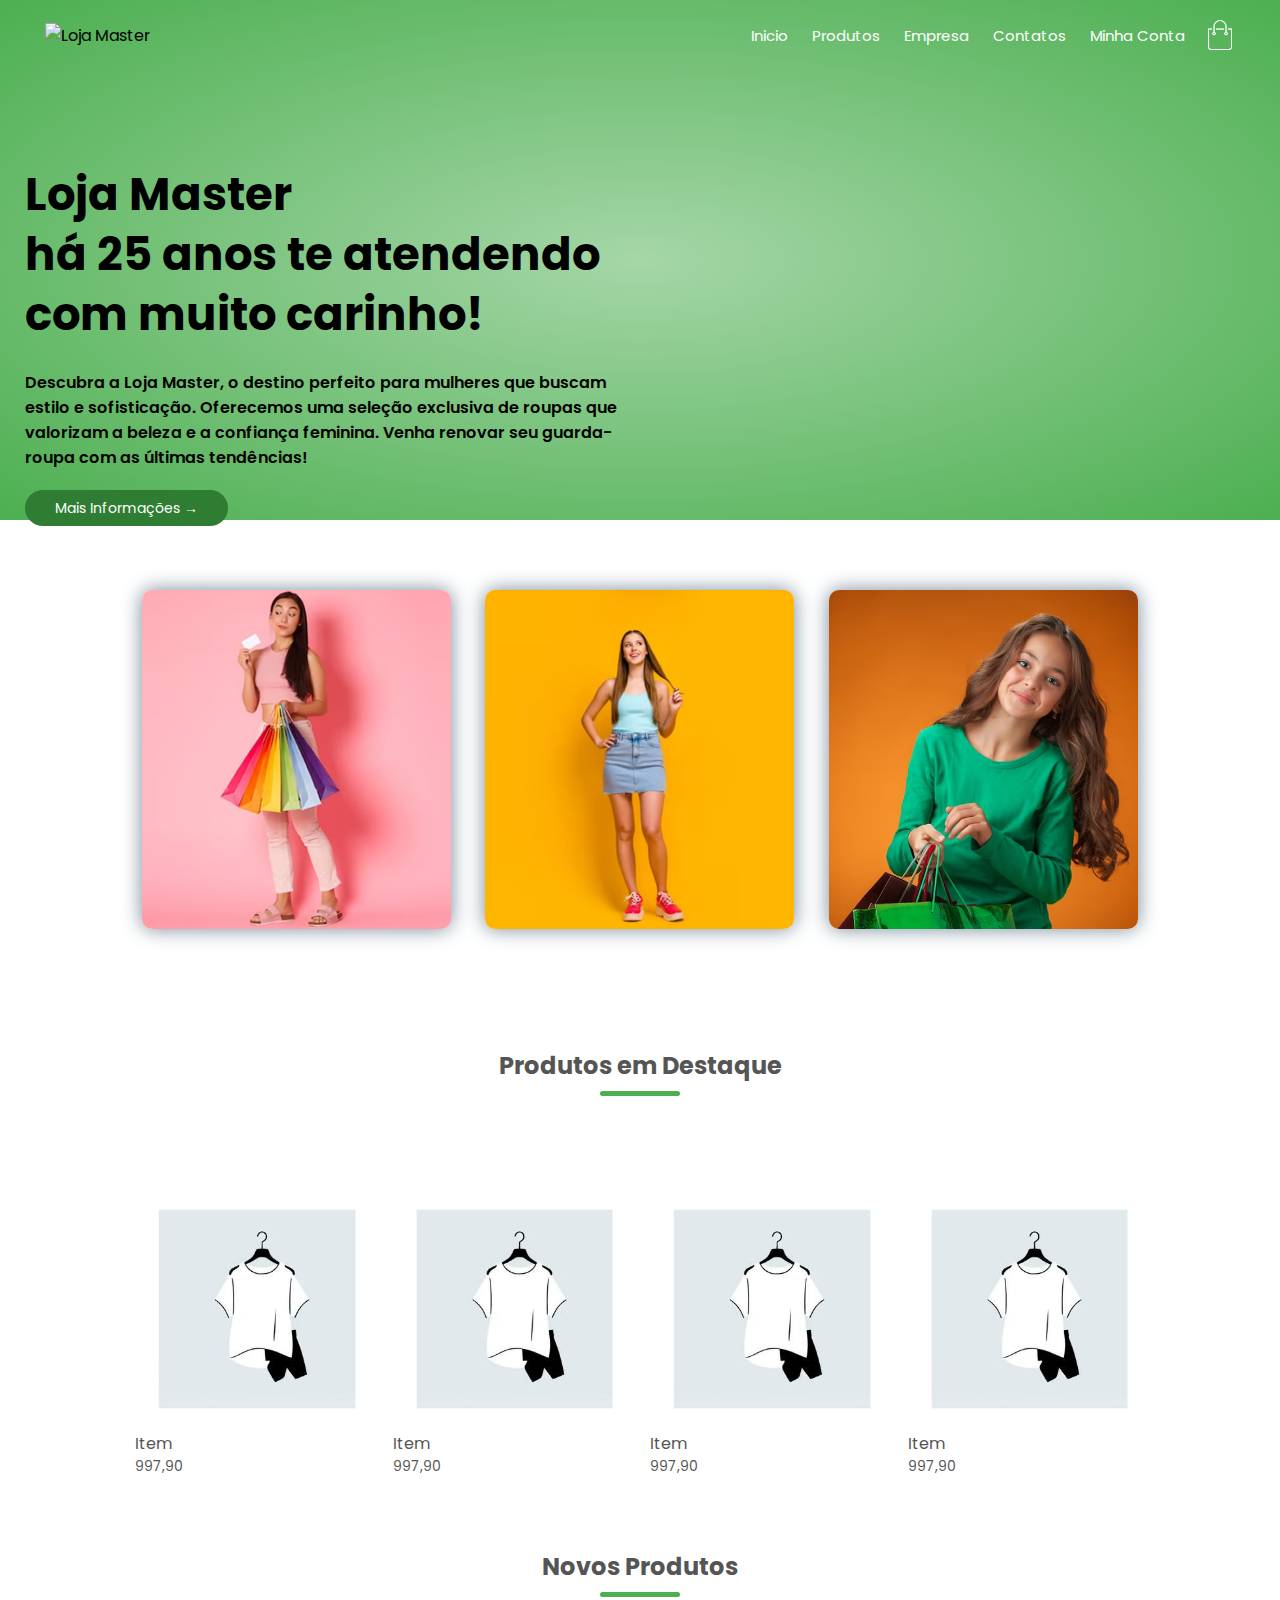
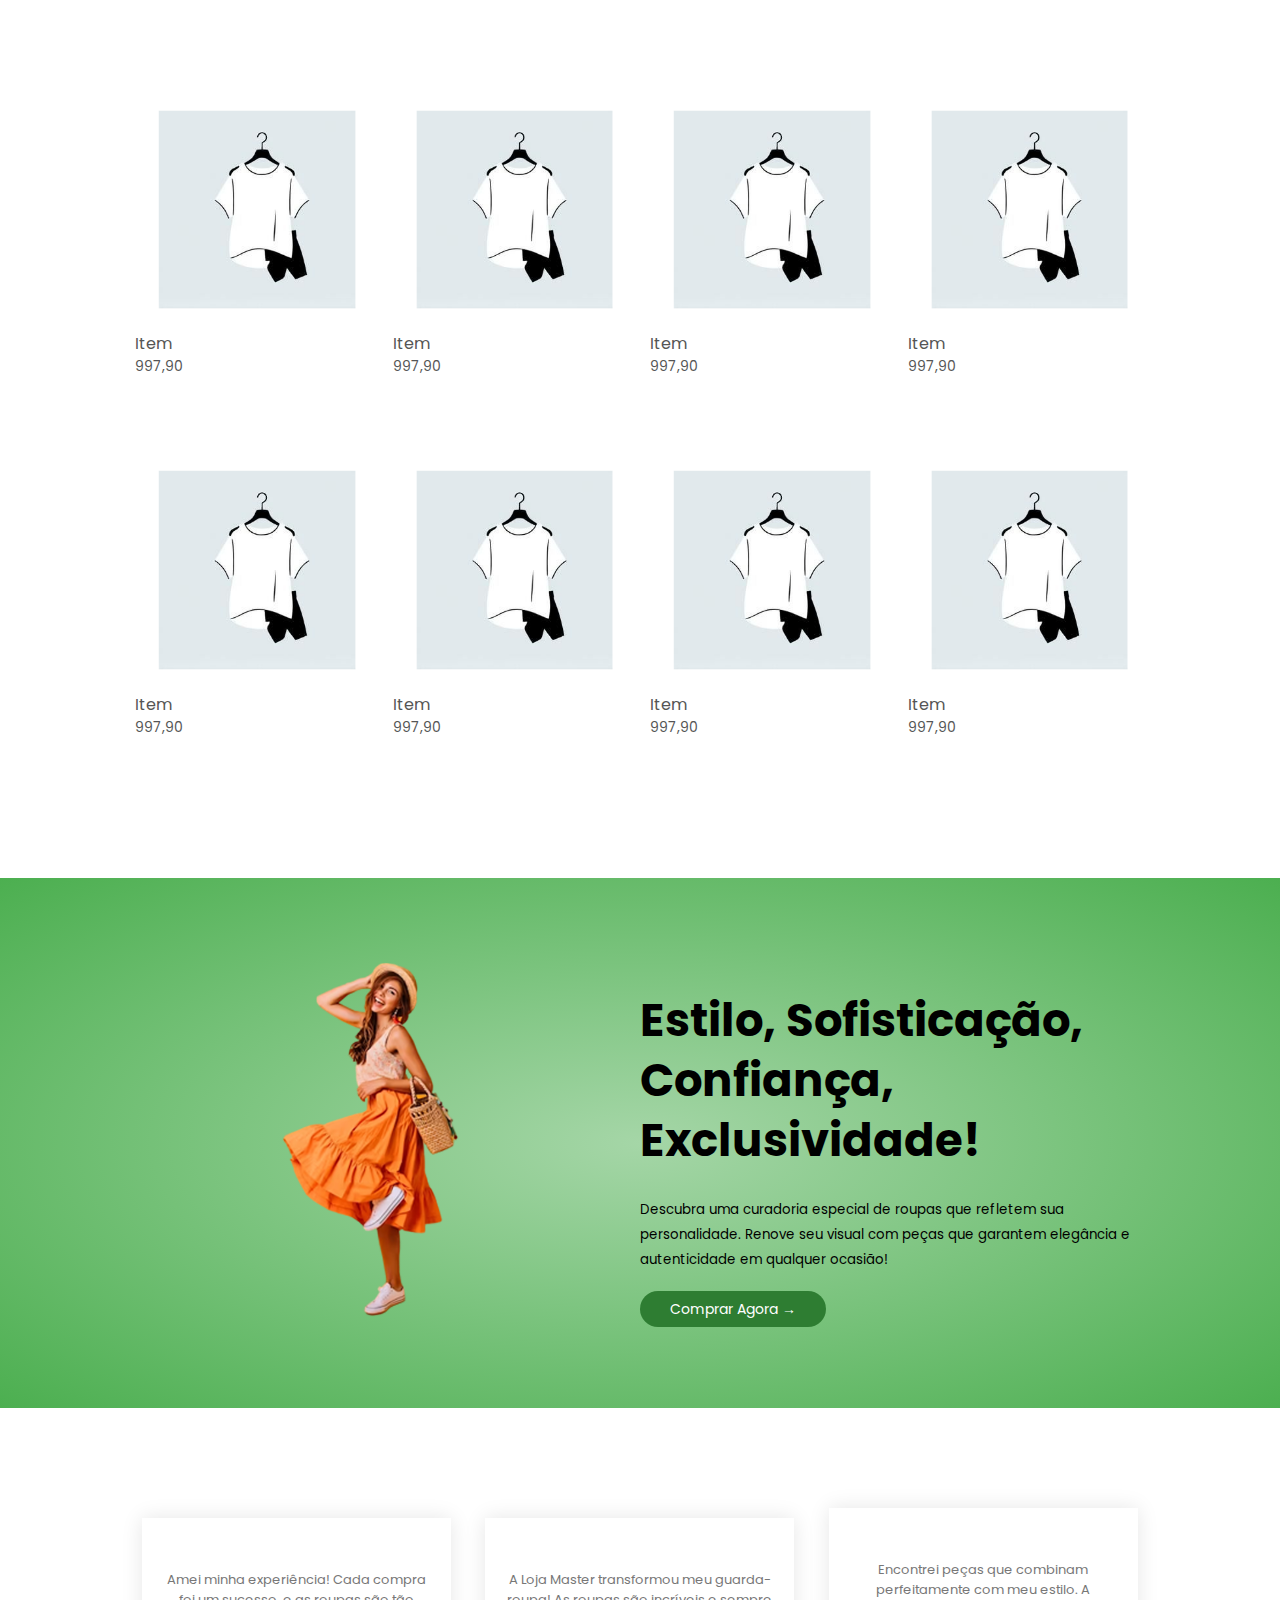
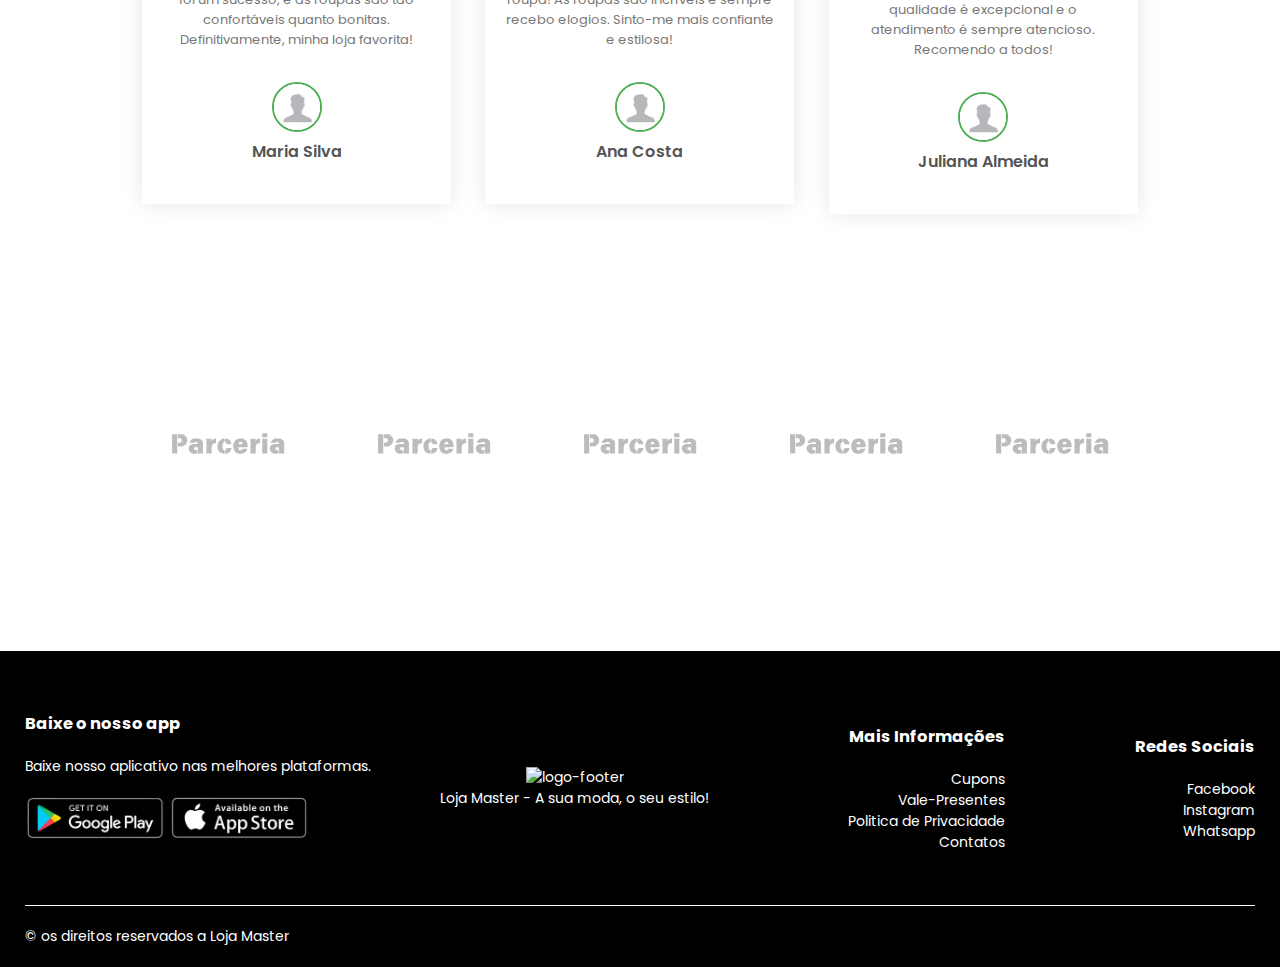
==== commit 5c96676c: "avaliaçaoweb" ====
--- a/index.html
+++ b/index.html
@@ -19,7 +19,7 @@
                 <div class="navbar">
 
                     <div class="logo">
-                        <img src="assets/img/logo-lojamaster.jpeg" alt="Loja Master" width="125px">
+                        <img src="#" alt="Loja Master" width="300px">
                     </div>
 
                     <!--INICIO MENU DE NAVEGAÇÃO TOPO LOJA MASTER-->
@@ -27,7 +27,7 @@
                         <ul id="MenuItens">
                             <li><a href="index.html" title="">Inicio</a></li>
                             <li><a href="produtos.html" title="">Produtos</a></li>
-                            <li><a href="" title="">Empresa</a></li>
+                            <li><a href="empresa.html" title="">Empresa</a></li>
                             <li><a href="" title="">Contatos</a></li>
                             <li><a href="minha-conta.html" title="">Minha Conta</a></li>
                         </ul>
@@ -47,8 +47,8 @@
 
                     <div class="col-2">
                         <h1>Loja Master <br>há 25 anos te atendendo com muito carinho!</h1>
-                        <p>Lorem Ipsum is simply dummy text of the printing <br>and typesetting industry. </p>
-                        <br><a href="" class="btn">Mais Informações &#8594;</a>
+                        <p>Descubra a Loja Master, o destino perfeito para mulheres que buscam estilo e sofisticação. Oferecemos uma seleção exclusiva de roupas que valorizam a beleza e a confiança feminina. Venha renovar seu guarda-roupa com as últimas tendências! </p>
+                        <br><a href="empresa.html" class="btn">Mais Informações &#8594;</a>
                     </div>
                      
                     <div class="col-2">
@@ -108,7 +108,7 @@
                 <!--INICIO ITEM PRODUTO EM DESTAQUE LOJA MASTER-->
                 <div class="col-4">
                     <a href="ver-produto.html" title="">
-                    <img src="assets/img/produto-1.jpg" alt="">
+                    <img src="assets/img/roupa.svg" alt="">
                     </a>
                     <h4>Item</h4>
                      <div class="classificacao">
@@ -125,39 +125,45 @@
 
                 <!--INICIO ITEM PRODUTO EM DESTAQUE LOJA MASTER-->
                 <div class="col-4">
-                    <img src="assets/img/produto-2.jpg" alt="">
-                    <h4>Item</h4>
-                     <div class="classificacao">
-                        <ion-icon name="star"></ion-icon>
-                        <ion-icon name="star"></ion-icon>
-                        <ion-icon name="star"></ion-icon>
-                        <ion-icon name="star"></ion-icon>
-                        <ion-icon name="star"></ion-icon>
-                     </div>
-                    <p>997,90</p>
-
-                </div>
-                <!--FIM ITEM PRODUTO EM DESTAQUE LOJA MASTER-->
-
-                <!--INICIO ITEM PRODUTO EM DESTAQUE LOJA MASTER-->
-                <div class="col-4">
-                    <img src="assets/img/produto-3.jpg" alt="">
-                    <h4>Item</h4>
-                     <div class="classificacao">
-                        <ion-icon name="star"></ion-icon>
-                        <ion-icon name="star"></ion-icon>
-                        <ion-icon name="star"></ion-icon>
-                        <ion-icon name="star"></ion-icon>
-                        <ion-icon name="star"></ion-icon>
-                     </div>
-                    <p>997,90</p>
-
-                </div>
-                <!--FIM ITEM PRODUTO EM DESTAQUE LOJA MASTER-->
-
-                <!--INICIO ITEM PRODUTO EM DESTAQUE LOJA MASTER-->
-                <div class="col-4">
-                    <img src="assets/img/produto-4.jpg" alt="">
+                    <a href="ver-produto.html" title="">
+                    <img src="assets/img/roupa.svg" alt="">
+                    </a>
+                    <h4>Item</h4>
+                     <div class="classificacao">
+                        <ion-icon name="star"></ion-icon>
+                        <ion-icon name="star"></ion-icon>
+                        <ion-icon name="star"></ion-icon>
+                        <ion-icon name="star"></ion-icon>
+                        <ion-icon name="star"></ion-icon>
+                     </div>
+                    <p>997,90</p>
+
+                </div>
+                <!--FIM ITEM PRODUTO EM DESTAQUE LOJA MASTER-->
+
+                <!--INICIO ITEM PRODUTO EM DESTAQUE LOJA MASTER-->
+                <div class="col-4">
+                    <a href="ver-produto.html" title="">
+                    <img src="assets/img/roupa.svg" alt="">
+                </a>
+                    <h4>Item</h4>
+                     <div class="classificacao">
+                        <ion-icon name="star"></ion-icon>
+                        <ion-icon name="star"></ion-icon>
+                        <ion-icon name="star"></ion-icon>
+                        <ion-icon name="star"></ion-icon>
+                        <ion-icon name="star"></ion-icon>
+                     </div>
+                    <p>997,90</p>
+
+                </div>
+                <!--FIM ITEM PRODUTO EM DESTAQUE LOJA MASTER-->
+
+                <!--INICIO ITEM PRODUTO EM DESTAQUE LOJA MASTER-->
+                <div class="col-4">
+                    <a href="ver-produto.html" title="">
+                    <img src="assets/img/roupa.svg" alt="">
+                </a>
                     <h4>Item</h4>
                      <div class="classificacao">
                         <ion-icon name="star"></ion-icon>
@@ -181,119 +187,135 @@
                 
                 <!--INICIO ITEM PRODUTO EM DESTAQUE LOJA MASTER-->
                 <div class="col-4">
-                    <img src="assets/img/produto-5.jpg" alt="">
-                    <h4>Item</h4>
-                     <div class="classificacao">
-                        <ion-icon name="star"></ion-icon>
-                        <ion-icon name="star"></ion-icon>
-                        <ion-icon name="star"></ion-icon>
-                        <ion-icon name="star"></ion-icon>
-                        <ion-icon name="star"></ion-icon>
-                     </div>
-                    <p>997,90</p>
-
-                </div>
-                <!--FIM ITEM PRODUTO EM DESTAQUE LOJA MASTER-->
-
-                <!--INICIO ITEM PRODUTO EM DESTAQUE LOJA MASTER-->
-                <div class="col-4">
-                    <img src="assets/img/produto-6.jpg" alt="">
-                    <h4>Item</h4>
-                     <div class="classificacao">
-                        <ion-icon name="star"></ion-icon>
-                        <ion-icon name="star"></ion-icon>
-                        <ion-icon name="star"></ion-icon>
-                        <ion-icon name="star"></ion-icon>
-                        <ion-icon name="star"></ion-icon>
-                     </div>
-                    <p>997,90</p>
-
-                </div>
-                <!--FIM ITEM PRODUTO EM DESTAQUE LOJA MASTER-->
-
-                <!--INICIO ITEM PRODUTO EM DESTAQUE LOJA MASTER-->
-                <div class="col-4">
-                    <img src="assets/img/produto-7.jpg" alt="">
-                    <h4>Item</h4>
-                     <div class="classificacao">
-                        <ion-icon name="star"></ion-icon>
-                        <ion-icon name="star"></ion-icon>
-                        <ion-icon name="star"></ion-icon>
-                        <ion-icon name="star"></ion-icon>
-                        <ion-icon name="star"></ion-icon>
-                     </div>
-                    <p>997,90</p>
-
-                </div>
-                <!--FIM ITEM PRODUTO EM DESTAQUE LOJA MASTER-->
-
-                <!--INICIO ITEM PRODUTO EM DESTAQUE LOJA MASTER-->
-                <div class="col-4">
-                    <img src="assets/img/produto-8.jpg" alt="">
-                    <h4>Item</h4>
-                     <div class="classificacao">
-                        <ion-icon name="star"></ion-icon>
-                        <ion-icon name="star"></ion-icon>
-                        <ion-icon name="star"></ion-icon>
-                        <ion-icon name="star"></ion-icon>
-                        <ion-icon name="star"></ion-icon>
-                     </div>
-                    <p>997,90</p>
-
-                </div>
-                <!--FIM ITEM PRODUTO EM DESTAQUE LOJA MASTER-->
-
-                <!--INICIO ITEM PRODUTO EM DESTAQUE LOJA MASTER-->
-                <div class="col-4">
-                    <img src="assets/img/produto-9.jpg" alt="">
-                    <h4>Item</h4>
-                     <div class="classificacao">
-                        <ion-icon name="star"></ion-icon>
-                        <ion-icon name="star"></ion-icon>
-                        <ion-icon name="star"></ion-icon>
-                        <ion-icon name="star"></ion-icon>
-                        <ion-icon name="star"></ion-icon>
-                     </div>
-                    <p>997,90</p>
-
-                </div>
-                <!--FIM ITEM PRODUTO EM DESTAQUE LOJA MASTER-->
-
-                <!--INICIO ITEM PRODUTO EM DESTAQUE LOJA MASTER-->
-                <div class="col-4">
-                    <img src="assets/img/produto-10.jpg" alt="">
-                    <h4>Item</h4>
-                     <div class="classificacao">
-                        <ion-icon name="star"></ion-icon>
-                        <ion-icon name="star"></ion-icon>
-                        <ion-icon name="star"></ion-icon>
-                        <ion-icon name="star"></ion-icon>
-                        <ion-icon name="star"></ion-icon>
-                     </div>
-                    <p>997,90</p>
-
-                </div>
-                <!--FIM ITEM PRODUTO EM DESTAQUE LOJA MASTER-->
-
-                <!--INICIO ITEM PRODUTO EM DESTAQUE LOJA MASTER-->
-                <div class="col-4">
-                    <img src="assets/img/produto-11.jpg" alt="">
-                    <h4>Item</h4>
-                     <div class="classificacao">
-                        <ion-icon name="star"></ion-icon>
-                        <ion-icon name="star"></ion-icon>
-                        <ion-icon name="star"></ion-icon>
-                        <ion-icon name="star"></ion-icon>
-                        <ion-icon name="star"></ion-icon>
-                     </div>
-                    <p>997,90</p>
-
-                </div>
-                <!--FIM ITEM PRODUTO EM DESTAQUE LOJA MASTER-->
-
-                <!--INICIO ITEM PRODUTO EM DESTAQUE LOJA MASTER-->
-                <div class="col-4">
-                    <img src="assets/img/produto-12.jpg" alt="">
+                    <a href="ver-produto.html" title="">
+                    <img src="assets/img/roupa.svg" alt="">
+                </a>
+                    <h4>Item</h4>
+                     <div class="classificacao">
+                        <ion-icon name="star"></ion-icon>
+                        <ion-icon name="star"></ion-icon>
+                        <ion-icon name="star"></ion-icon>
+                        <ion-icon name="star"></ion-icon>
+                        <ion-icon name="star"></ion-icon>
+                     </div>
+                    <p>997,90</p>
+
+                </div>
+                <!--FIM ITEM PRODUTO EM DESTAQUE LOJA MASTER-->
+
+                <!--INICIO ITEM PRODUTO EM DESTAQUE LOJA MASTER-->
+                <div class="col-4">
+                    <a href="ver-produto.html" title="">
+                    <img src="assets/img/roupa.svg" alt="">
+                </a>
+                    <h4>Item</h4>
+                     <div class="classificacao">
+                        <ion-icon name="star"></ion-icon>
+                        <ion-icon name="star"></ion-icon>
+                        <ion-icon name="star"></ion-icon>
+                        <ion-icon name="star"></ion-icon>
+                        <ion-icon name="star"></ion-icon>
+                     </div>
+                    <p>997,90</p>
+
+                </div>
+                <!--FIM ITEM PRODUTO EM DESTAQUE LOJA MASTER-->
+
+                <!--INICIO ITEM PRODUTO EM DESTAQUE LOJA MASTER-->
+                <div class="col-4">
+                    <a href="ver-produto.html" title="">
+                    <img src="assets/img/roupa.svg" alt="">
+                </a>
+                    <h4>Item</h4>
+                     <div class="classificacao">
+                        <ion-icon name="star"></ion-icon>
+                        <ion-icon name="star"></ion-icon>
+                        <ion-icon name="star"></ion-icon>
+                        <ion-icon name="star"></ion-icon>
+                        <ion-icon name="star"></ion-icon>
+                     </div>
+                    <p>997,90</p>
+
+                </div>
+                <!--FIM ITEM PRODUTO EM DESTAQUE LOJA MASTER-->
+
+                <!--INICIO ITEM PRODUTO EM DESTAQUE LOJA MASTER-->
+                <div class="col-4">
+                    <a href="ver-produto.html" title="">
+                    <img src="assets/img/roupa.svg" alt="">
+                </a>
+                    <h4>Item</h4>
+                     <div class="classificacao">
+                        <ion-icon name="star"></ion-icon>
+                        <ion-icon name="star"></ion-icon>
+                        <ion-icon name="star"></ion-icon>
+                        <ion-icon name="star"></ion-icon>
+                        <ion-icon name="star"></ion-icon>
+                     </div>
+                    <p>997,90</p>
+
+                </div>
+                <!--FIM ITEM PRODUTO EM DESTAQUE LOJA MASTER-->
+
+                <!--INICIO ITEM PRODUTO EM DESTAQUE LOJA MASTER-->
+                <div class="col-4">
+                    <a href="ver-produto.html" title="">
+                    <img src="assets/img/roupa.svg" alt="">
+                </a>
+                    <h4>Item</h4>
+                     <div class="classificacao">
+                        <ion-icon name="star"></ion-icon>
+                        <ion-icon name="star"></ion-icon>
+                        <ion-icon name="star"></ion-icon>
+                        <ion-icon name="star"></ion-icon>
+                        <ion-icon name="star"></ion-icon>
+                     </div>
+                    <p>997,90</p>
+
+                </div>
+                <!--FIM ITEM PRODUTO EM DESTAQUE LOJA MASTER-->
+
+                <!--INICIO ITEM PRODUTO EM DESTAQUE LOJA MASTER-->
+                <div class="col-4">
+                    <a href="ver-produto.html" title="">
+                    <img src="assets/img/roupa.svg" alt="">
+                </a>
+                    <h4>Item</h4>
+                     <div class="classificacao">
+                        <ion-icon name="star"></ion-icon>
+                        <ion-icon name="star"></ion-icon>
+                        <ion-icon name="star"></ion-icon>
+                        <ion-icon name="star"></ion-icon>
+                        <ion-icon name="star"></ion-icon>
+                     </div>
+                    <p>997,90</p>
+
+                </div>
+                <!--FIM ITEM PRODUTO EM DESTAQUE LOJA MASTER-->
+
+                <!--INICIO ITEM PRODUTO EM DESTAQUE LOJA MASTER-->
+                <div class="col-4">
+                    <a href="ver-produto.html" title="">
+                    <img src="assets/img/roupa.svg" alt="">
+                </a>
+                    <h4>Item</h4>
+                     <div class="classificacao">
+                        <ion-icon name="star"></ion-icon>
+                        <ion-icon name="star"></ion-icon>
+                        <ion-icon name="star"></ion-icon>
+                        <ion-icon name="star"></ion-icon>
+                        <ion-icon name="star"></ion-icon>
+                     </div>
+                    <p>997,90</p>
+
+                </div>
+                <!--FIM ITEM PRODUTO EM DESTAQUE LOJA MASTER-->
+
+                <!--INICIO ITEM PRODUTO EM DESTAQUE LOJA MASTER-->
+                <div class="col-4">
+                    <a href="ver-produto.html" title="">
+                    <img src="assets/img/roupa.svg" alt="">
+                </a>
                     <h4>Item</h4>
                      <div class="classificacao">
                         <ion-icon name="star"></ion-icon>
@@ -325,9 +347,8 @@
                     </div>
 
                     <div class="col-2">
-                        <p>Produto exclusivo da Loja Master</p>
-                        <h1>Curso plataforma de Streaming</h1>
-                        <small>Lorem Ipsum is simply dummy text of the printing and typesetting industry. Lorem Ipsum has been the industry's standard dummy text ever</small>
+                        <h1>Estilo, Sofisticação, Confiança, Exclusividade!</h1>
+                        <small>Descubra uma curadoria especial de roupas que refletem sua personalidade. Renove seu visual com peças que garantem elegância e autenticidade em qualquer ocasião!</small>
                         <br> <br><a href="" class="btn">Comprar Agora &#8594;</a>
                     </div>
 
@@ -345,7 +366,7 @@
                 <!--INICIO ITEM DEPOIMENTO LOJA MASTER-->
                 <div class="col-3">
                     <ion-icon name="ribbon" class="depoimento-icone"></ion-icon>
-                    <p>Lorem Ipsum is simply dummy text of the printing and typesetting industry. Lorem Ipsum has been the industry's standard dummy text ever</p>
+                    <p>Amei minha experiência! Cada compra foi um sucesso, e as roupas são tão confortáveis quanto bonitas. Definitivamente, minha loja favorita!</p>
                     
                     <div class="classificacao">
                         <ion-icon name="star"></ion-icon>
@@ -355,15 +376,15 @@
                         <ion-icon name="star"></ion-icon>
                      </div>
                     
-                    <img src="assets/img/cliente-1.png" alt="">
-                    <h3>Milla Stadler</h3>
+                    <img src="assets/img/perfil-ilustrativo.svg" alt="">
+                    <h3>Maria Silva</h3>
                 </div>
                 <!--FIM ITEM DEPOIMENTO LOJA MASTER-->
 
                 <!--INICIO ITEM DEPOIMENTO LOJA MASTER-->
                 <div class="col-3">
                     <ion-icon name="ribbon" class="depoimento-icone"></ion-icon>
-                    <p>Lorem Ipsum is simply dummy text of the printing and typesetting industry. Lorem Ipsum has been the industry's standard dummy text ever</p>
+                    <p>A Loja Master transformou meu guarda-roupa! As roupas são incríveis e sempre recebo elogios. Sinto-me mais confiante e estilosa!</p>
                     
                     <div class="classificacao">
                         <ion-icon name="star"></ion-icon>
@@ -373,15 +394,15 @@
                         <ion-icon name="star"></ion-icon>
                      </div>
                     
-                    <img src="assets/img/cliente-2.png" alt="">
-                    <h3>Brenno Soares</h3>
+                    <img src="assets/img/perfil-ilustrativo.svg" alt="">
+                    <h3>Ana Costa</h3>
                 </div>
                 <!--FIM ITEM DEPOIMENTO LOJA MASTER-->
 
                 <!--INICIO ITEM DEPOIMENTO LOJA MASTER-->
                 <div class="col-3">
                     <ion-icon name="ribbon" class="depoimento-icone"></ion-icon>
-                    <p>Lorem Ipsum is simply dummy text of the printing and typesetting industry. Lorem Ipsum has been the industry's standard dummy text ever</p>
+                    <p>Encontrei peças que combinam perfeitamente com meu estilo. A qualidade é excepcional e o atendimento é sempre atencioso. Recomendo a todos!</p>
                     
                     <div class="classificacao">
                         <ion-icon name="star"></ion-icon>
@@ -391,8 +412,8 @@
                         <ion-icon name="star"></ion-icon>
                      </div>
                     
-                    <img src="assets/img/cliente-3.png" alt="">
-                    <h3>Pica Pau</h3>
+                    <img src="assets/img/perfil-ilustrativo.svg" alt="">
+                    <h3>Juliana Almeida</h3>
                 </div>
                 <!--FIM ITEM DEPOIMENTO LOJA MASTER-->
 
@@ -401,35 +422,35 @@
     </div>
     <!--FIM DEPOIMENTOS LOJA MASTER-->
 
-    <!--INICIO MARCAS LOJA MASTER-->
-    <div class="marcas">
-        <div class="corpo-categorias">
-            <div class="linha">
+ <!--INICIO MARCAS LOJA MASTER-->
+ <div class="marcas">
+    <div class="corpo-categorias">
+        <div class="linha">
+        
+            <div class="col-5">
+                <img src="assets/img/Parceria.svg" alt="">
+            </div>
             
-                <div class="col-5">
-                    <img src="assets/img/marca-1.png" alt="">
-                </div>
-                
-                <div class="col-5">
-                    <img src="assets/img/marca-2.png" alt="">
-                </div>
-                
-                <div class="col-5">
-                    <img src="assets/img/marca-3.png" alt="">
-                </div>
-
-                <div class="col-5">
-                    <img src="assets/img/marca-4.png" alt="">
-                </div>
-                
-                <div class="col-5">
-                    <img src="assets/img/marca-5.png" alt="">
-                </div>
-
-            </div>
+            <div class="col-5">
+                <img src="assets/img/Parceria.svg" alt="">
+            </div>
+            
+            <div class="col-5">
+                <img src="assets/img/Parceria.svg" alt="">
+            </div>
+
+            <div class="col-5">
+                <img src="assets/img/Parceria.svg" alt="">
+            </div>
+            
+            <div class="col-5">
+                <img src="assets/img/Parceria.svg" alt="">
+            </div>
+
         </div>
     </div>
-    <!--FIM MARCAS LOJA MASTER-->
+</div>
+<!--FIM MARCAS LOJA MASTER-->
 
     <!--INICIO RODAPE LOJA MASTER-->
         <footer class="rodape">
@@ -448,14 +469,14 @@
 
                     <div class="rodape-col-2">
                         <img src="#" alt="logo-footer">
-                        <p>Lorem Ipsum is simply dummy text of the printing and typesetting industry.</p>
+                        <p>Loja Master - A sua moda, o seu estilo!</p>
                     </div>
 
                     <div class="rodape-col-3">
                         <h3>Mais Informações</h3>
                         <ul>
                             <li>Cupons</li>
-                            <li>Blog</li>
+                            <li>Vale-Presentes</li>
                             <li>Politica de Privacidade</li>
                             <li>Contatos</li>
                         </ul>
@@ -466,8 +487,7 @@
                         <ul>
                             <li>Facebook</li>
                             <li>Instagram</li>
-                            <li>Youtube</li>
-                            <li>Twitter</li>
+                            <li>Whatsapp</li>
                         </ul>
                     </div>
                     
--- a/assets/css/style.css
+++ b/assets/css/style.css
@@ -70,6 +70,7 @@
 nav ul li a {
     text-decoration: none;
     color: var(--cor-fonte);
+    font-size: 15px;
 }
 
 .banner p {
@@ -94,7 +95,7 @@
 
 .col-2 img {
     max-width: 100%;
-    padding: 50px 0;
+    padding: 10px 0;
 }
 
 .col-2 h1 {
@@ -116,6 +117,7 @@
     margin: 30px 0;
     border-radius: 30px;
     transition: background 0.5s;
+    font-size: 14px;
 }
 
 .btn:hover {
@@ -270,7 +272,7 @@
 }
 
 .col-5 {
-    width: 160px;
+    width: 200px;
 }
 
 .col-5 img {
@@ -638,7 +640,6 @@
     transition: transform 1s;
 }
 
-
 /*------------MENU CELULAR------------*/
 
 @media only screen and (max-width:800px) {
@@ -674,6 +675,31 @@
     }
 }
 
+.historia, .missao, .visao {
+    padding: 50px 0;
+    background-color: #f8f8f8;
+}
+
+.historia h2, .missao h2, .visao h2 {
+    text-align: center;
+    color: var(--cor-padrao);
+    margin-bottom: 20px;
+}
+
+.historia p, .missao p, .visao p {
+    max-width: 800px;
+    margin: 0 auto;
+    text-align: center;
+    color: var(--cor-fonte-p);
+    line-height: 1.6;
+}
+
+.col-2 h2{
+    color: var(--cor-fonte);
+    margin-bottom: 15px;
+}
+
+
 @media only screen and (max-width:600px) {
     .linha {
         text-align: center;
